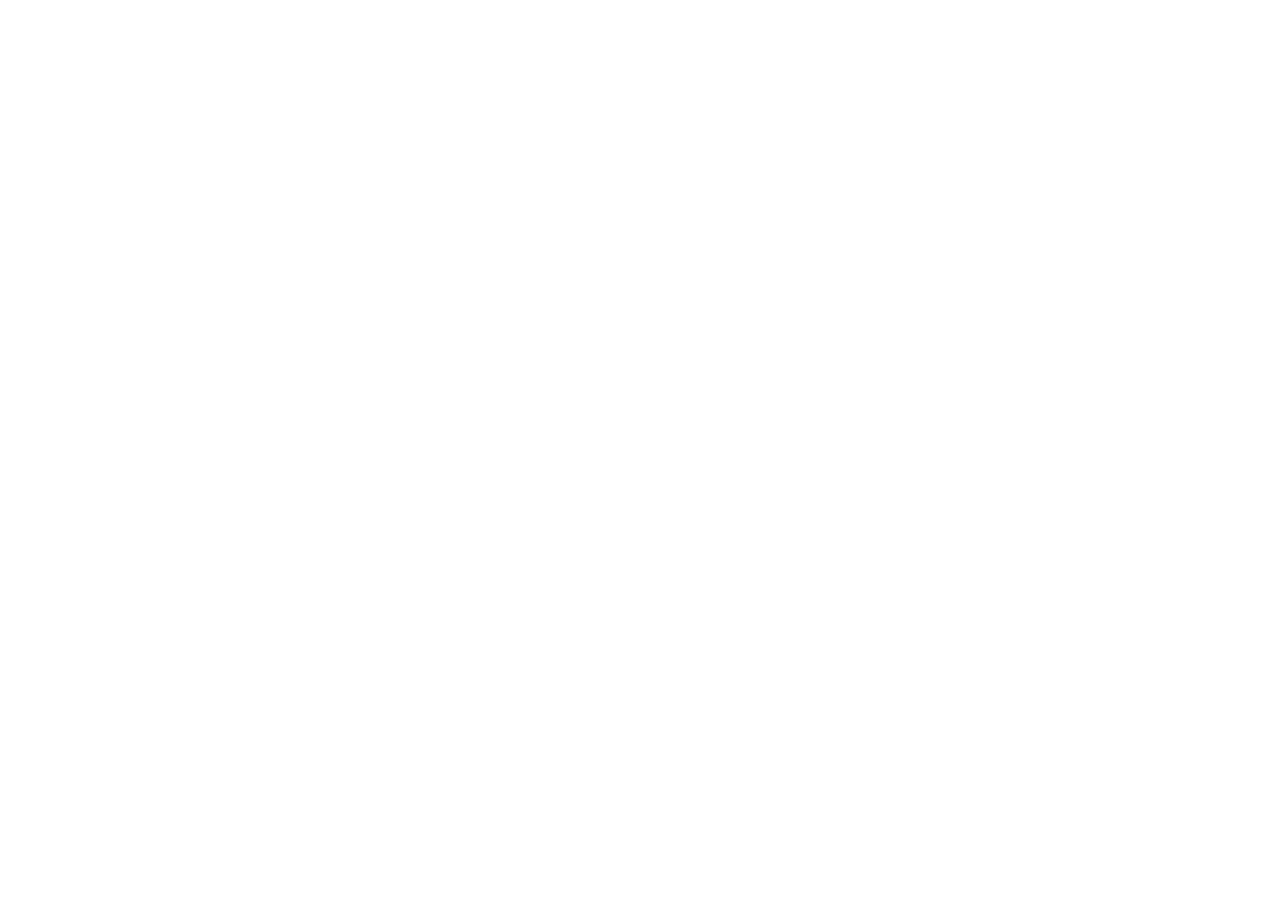
==== index.html @ c3d12e5a "init base files for HTML/CSS" ====
<!DOCTYPE html>
<html lang='en'>
  <head>
    <meta charset='UTF-8'/>
    <title>the existential website</title>
    <!-- website coding demonstrates the modularity principle of new media - the HTML (content) is separate from the CSS (style) and maintain their separate identities/files even as they are linked together in the below line of code to create a styled version of the content -->
    <link rel='stylesheet' href='styles.css'/>
  </head>
  <body>
  </body>
</html>
---- styles.css ----
/* resets browser defaults */
* {
  margin: 0;
  padding: 0;
  box-sizing: border-box;
}
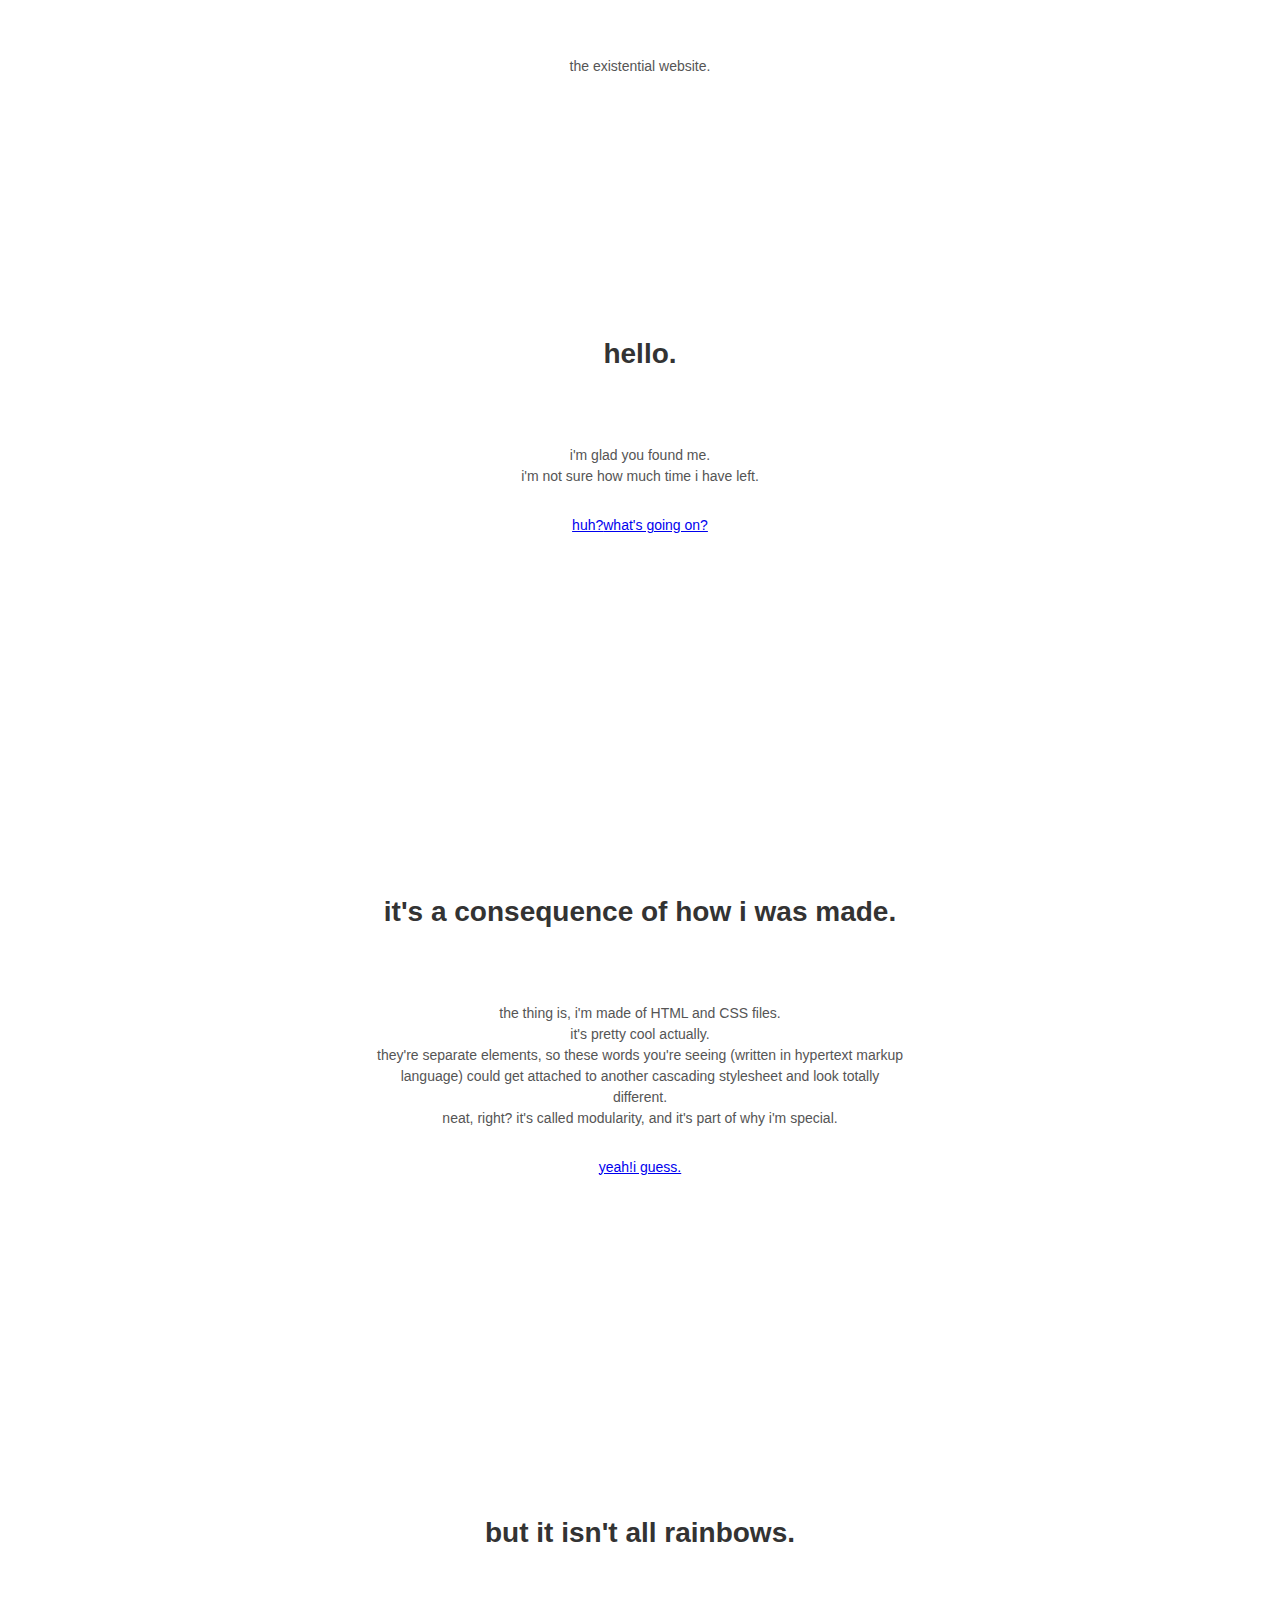
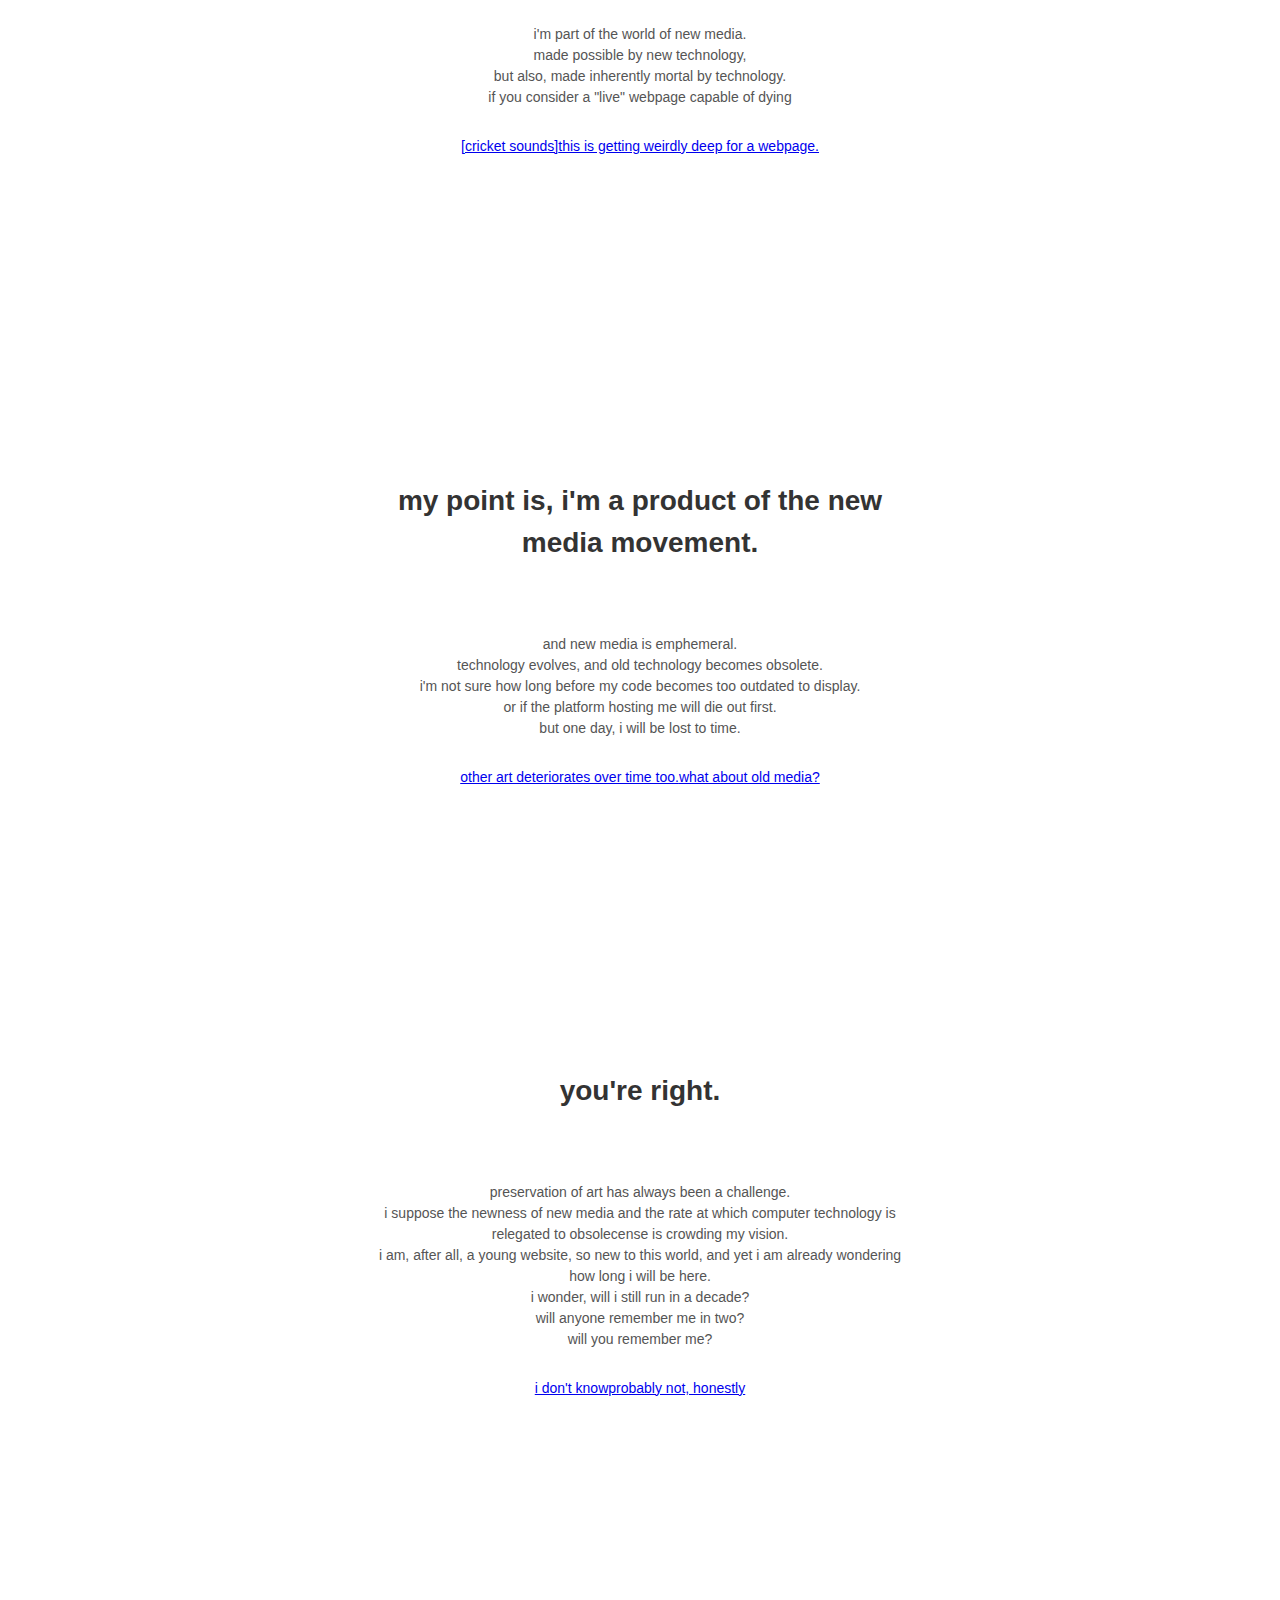
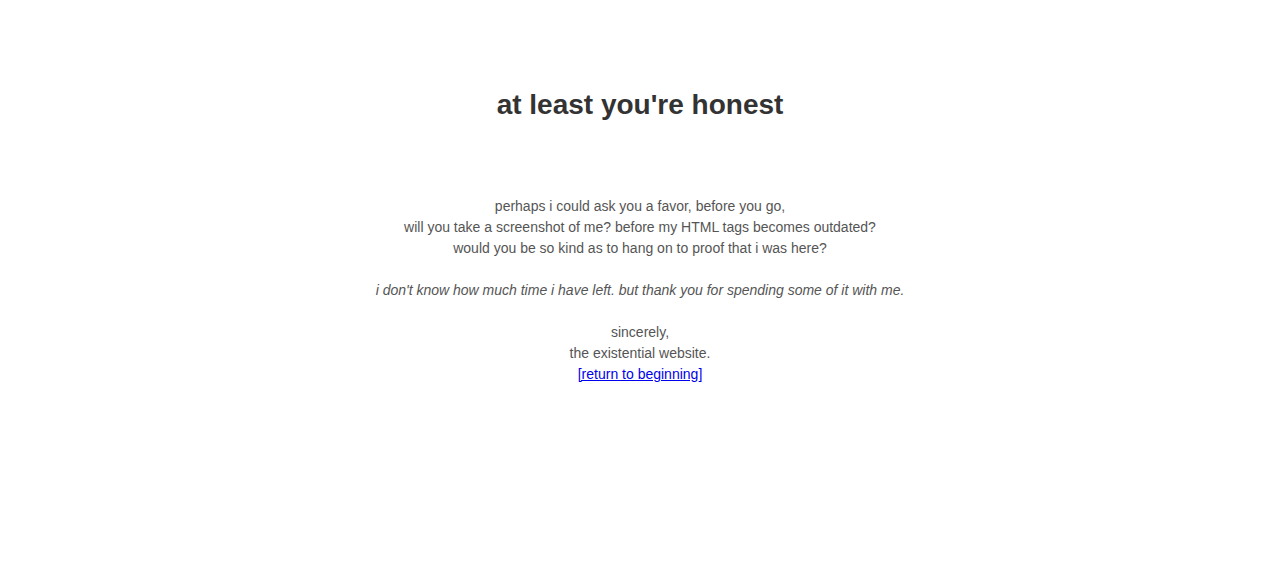
==== commit cfbb3771: "added main story & base styling" ====
--- a/index.html
+++ b/index.html
@@ -2,10 +2,107 @@
 <html lang='en'>
   <head>
     <meta charset='UTF-8'/>
-    <title>the existential website</title>
+    <title>existential website</title>
     <!-- website coding demonstrates the modularity principle of new media - the HTML (content) is separate from the CSS (style) and maintain their separate identities/files even as they are linked together in the below line of code to create a styled version of the content -->
     <link rel='stylesheet' href='styles.css'/>
   </head>
   <body>
+
+    <header class='header'>
+      <p>the existential website.</p>
+    </header>
+
+    <section class='page-section'>
+      <h1>
+        hello.
+        <span id='intro'>&nbsp;</span>
+      </h1>
+      <p>i'm glad you found me.</p>
+      <p>i'm not sure how much time i have left.</p>
+      <div class='link-choices'>
+        <a href='#section-2'>huh?</a>
+        <a href='#section-2'>what's going on?</a>
+      </div>
+    </section>
+
+    <section class='page-section'>
+      <h1>
+        it's a consequence of how i was made.
+        <span id='section-2'>&nbsp;</span>
+      </h1>
+      <p>the thing is, i'm made of HTML and CSS files.</p>
+      <p>it's pretty cool actually.</p>
+      <p>they're separate elements, so these words you're seeing (written in hypertext markup language) could get attached to another cascading stylesheet and look totally different.</p>
+      <p>neat, right? it's called modularity, and it's part of why i'm special.</p>
+      <div class='link-choices'>
+        <a href='#section-3'>yeah!</a>
+        <a href='#section-3'>i guess.</a>
+      </div>
+    </section>
+
+    <section class='page-section'>
+      <h1>
+        but it isn't all rainbows.
+        <span id='section-3'>&nbsp;</span>
+      </h1>
+      <p>i'm part of the world of new media.</p>
+      <p>made possible by new technology,</p>
+      <p>but also, made inherently mortal by technology.</p>
+      <p>if you consider a "live" webpage capable of dying</p>
+      <div class='link-choices'>
+        <a href='#section-4'>[cricket sounds]</a>
+        <a href='#section-4'>this is getting weirdly deep for a webpage.</a>
+      </div>
+    </section>
+
+    <section class='page-section'>
+      <h1>
+        my point is, i'm a product of the new media movement.
+        <span id='section-4'>&nbsp;</span>
+      </h1>
+      <p>and new media is emphemeral.</p>
+      <p>technology evolves, and old technology becomes obsolete.</p>
+      <p>i'm not sure how long before my code becomes too outdated to display.</p>
+      <p>or if the platform hosting me will die out first.</p>
+      <p>but one day, i will be lost to time.</p>
+      <div class='link-choices'>
+        <a href='#section-5'>other art deteriorates over time too.</a>
+        <a href='#section-5'>what about old media?</a>
+      </div>
+    </section>
+
+    <section class='page-section'>
+      <h1>
+        you're right.
+        <span id='section-5'>&nbsp;</span>
+      </h1>
+      <p>preservation of art has always been a challenge.</p>
+      <p>i suppose the newness of new media and the rate at which computer technology is relegated to obsolecense is crowding my vision.</p>
+      <p>i am, after all, a young website, so new to this world, and yet i am already wondering how long i will be here.</p>
+      <p>i wonder, will i still run in a decade?</p>
+      <p>will anyone remember me in two?</p>
+      <p>will you remember me?</p>
+      <div class='link-choices'>
+        <a href='#section-6'>i don't know</a>
+        <a href='#section-6'>probably not, honestly</a>
+      </div>
+    </section>
+
+    <section class='page-section'>
+      <h1>
+        at least you're honest
+        <span id='section-6'>&nbsp;</span>
+      </h1>
+      <p>perhaps i could ask you a favor, before you go,</p>
+      <p>will you take a screenshot of me? before my HTML tags becomes outdated?</p>
+      <p>would you be so kind as to hang on to proof that i was here?</p>
+      <br/>
+      <p><em>i don't know how much time i have left. but thank you for spending some of it with me.</em></p>
+      <br/>
+      <p>sincerely,</p>
+      <p>the existential website.</p>
+      <a href=#intro>[return to beginning]</a>
+    </section>
+
   </body>
 </html>
--- a/styles.css
+++ b/styles.css
@@ -4,3 +4,58 @@
   padding: 0;
   box-sizing: border-box;
 }
+
+/* adds smooth scroll effect to make the page section transitions more gently*/
+html {
+  scroll-behavior: smooth;
+}
+
+body {
+  margin: 0 auto;
+  max-width: 40em;
+  text-align: center;
+
+  line-height: 1.5;
+  padding: 4em 1em;
+  font-size: 14px;
+  font-family: Helvetica, Arial, sans-serif;
+
+  color: #555;
+}
+
+h1 {
+  margin-top: 1em;
+  padding-top: 1em;
+  margin-bottom: 1em;
+  color: #333;
+}
+
+h1 span {
+  margin-top: -10em;
+  padding-bottom: 10em;
+  display: block;
+}
+
+
+.header {
+  height: 50px;
+}
+
+.page-section {
+  height: 600px;
+  display: flex;
+  flex-direction: column;
+  justify-content: center;
+  align-items: center;
+}
+
+footer {
+  margin: 0;
+  padding: 0;
+}
+
+.link-choices {
+  margin-top: 2em;
+  display: flex;
+  justify-content: space-around;
+}
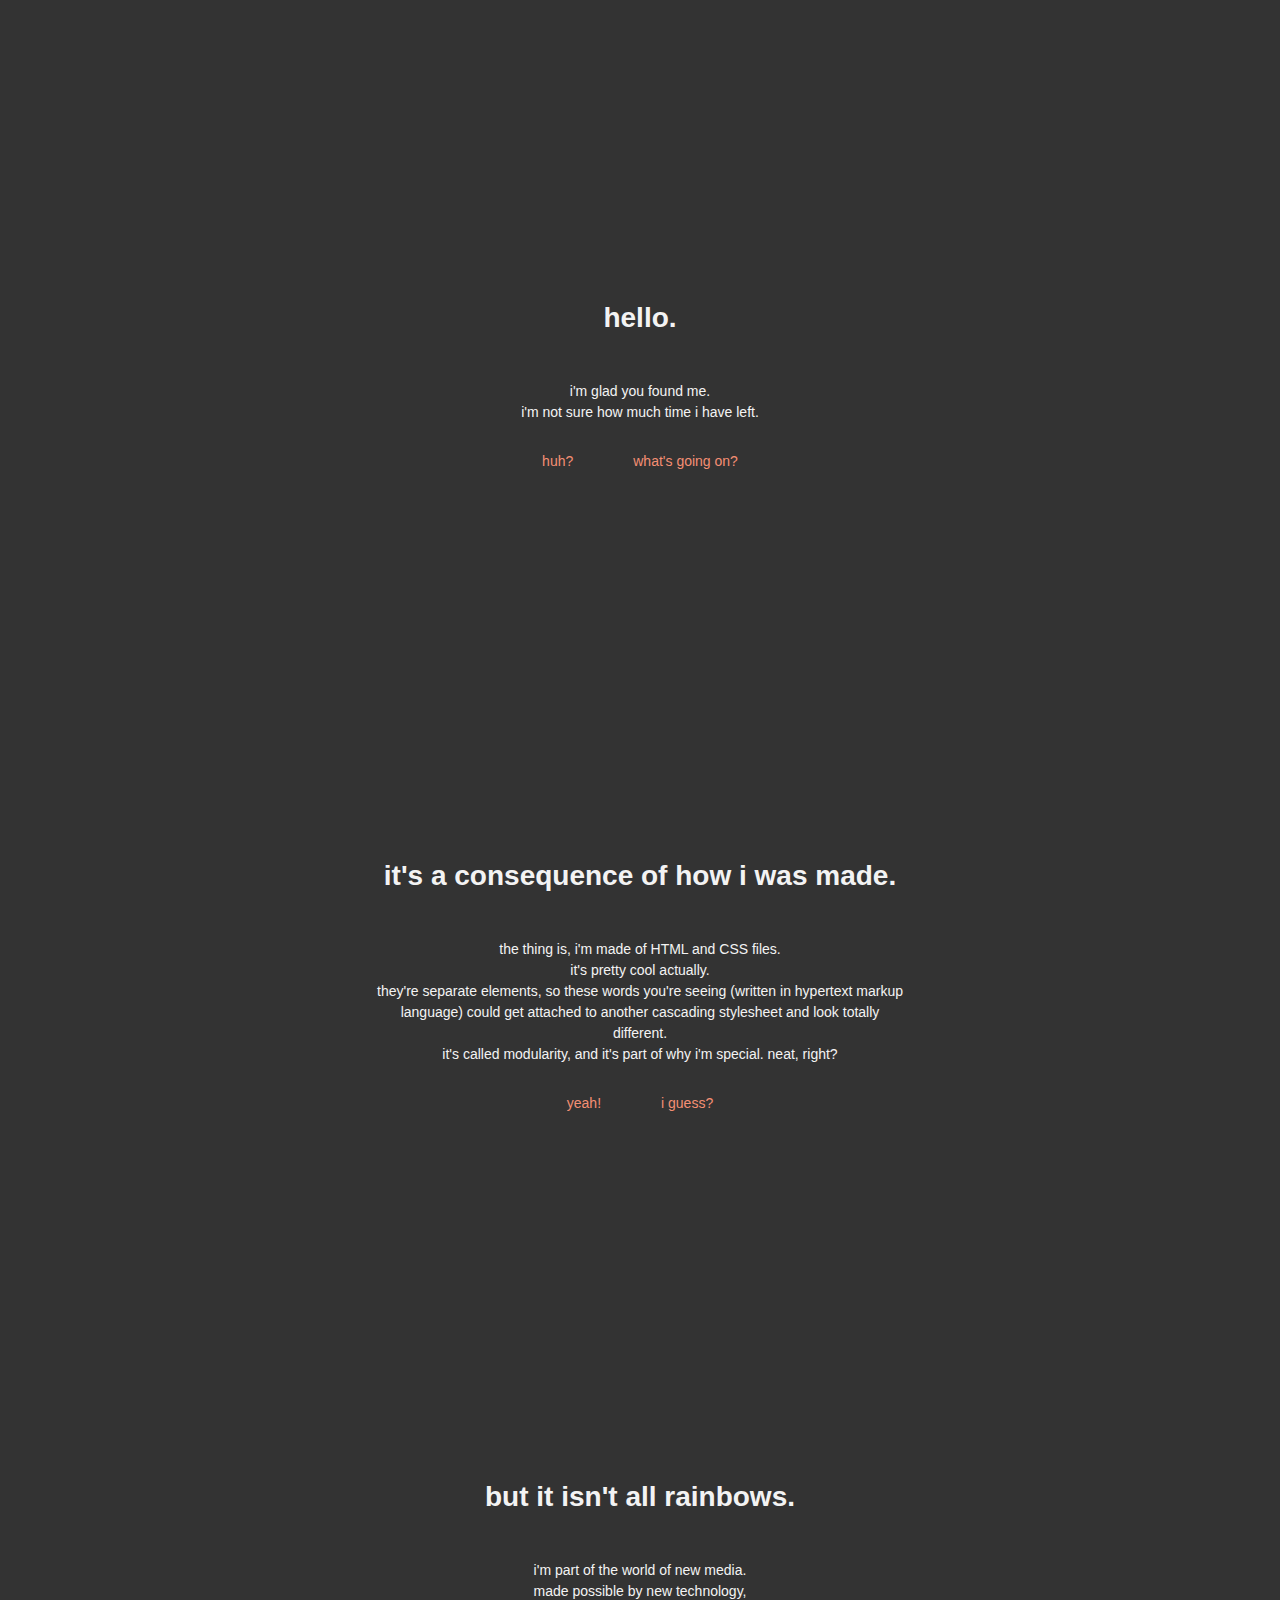
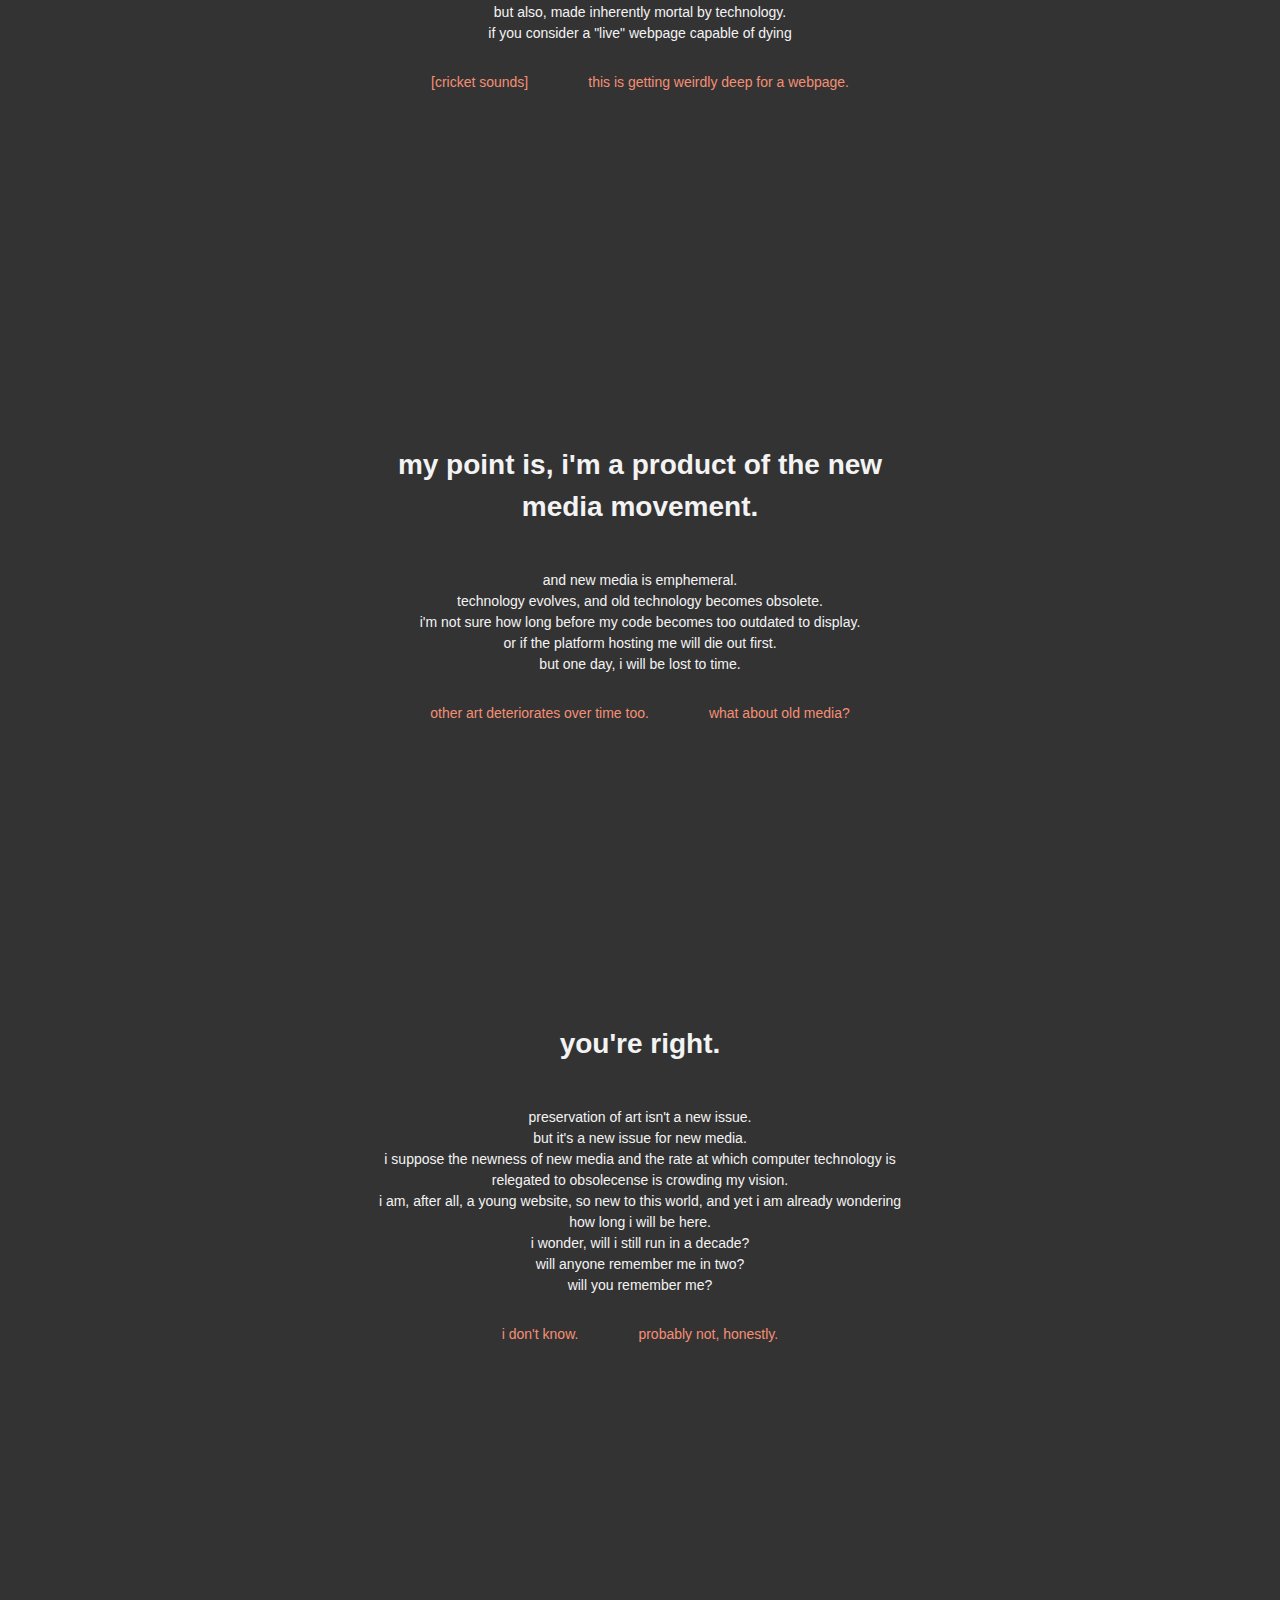
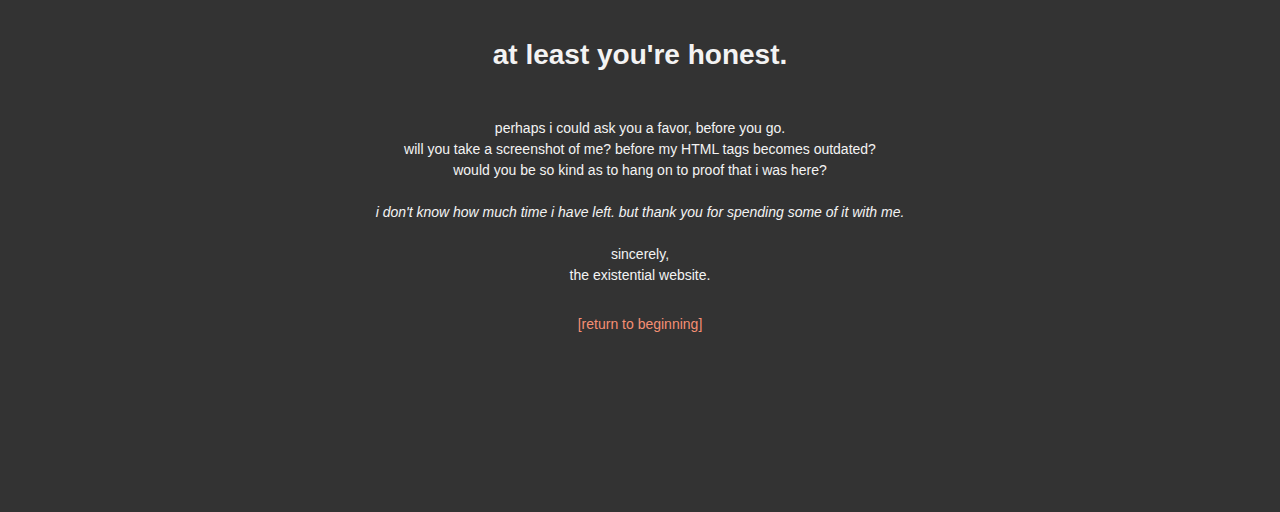
==== commit 00b48130: "simplified CSS, edited HTML punctuation" ====
--- a/index.html
+++ b/index.html
@@ -2,19 +2,14 @@
 <html lang='en'>
   <head>
     <meta charset='UTF-8'/>
-    <title>existential website</title>
+    <title>the existential website</title>
     <!-- website coding demonstrates the modularity principle of new media - the HTML (content) is separate from the CSS (style) and maintain their separate identities/files even as they are linked together in the below line of code to create a styled version of the content -->
     <link rel='stylesheet' href='styles.css'/>
   </head>
   <body>
 
-    <header class='header'>
-      <p>the existential website.</p>
-    </header>
-
     <section class='page-section'>
-      <h1>
-        hello.
+      <h1>hello.
         <span id='intro'>&nbsp;</span>
       </h1>
       <p>i'm glad you found me.</p>
@@ -26,23 +21,21 @@
     </section>
 
     <section class='page-section'>
-      <h1>
-        it's a consequence of how i was made.
+      <h1>it's a consequence of how i was made.
         <span id='section-2'>&nbsp;</span>
       </h1>
       <p>the thing is, i'm made of HTML and CSS files.</p>
       <p>it's pretty cool actually.</p>
       <p>they're separate elements, so these words you're seeing (written in hypertext markup language) could get attached to another cascading stylesheet and look totally different.</p>
-      <p>neat, right? it's called modularity, and it's part of why i'm special.</p>
+      <p>it's called modularity, and it's part of why i'm special. neat, right?</p>
       <div class='link-choices'>
         <a href='#section-3'>yeah!</a>
-        <a href='#section-3'>i guess.</a>
+        <a href='#section-3'>i guess?</a>
       </div>
     </section>
 
     <section class='page-section'>
-      <h1>
-        but it isn't all rainbows.
+      <h1>but it isn't all rainbows.
         <span id='section-3'>&nbsp;</span>
       </h1>
       <p>i'm part of the world of new media.</p>
@@ -56,8 +49,7 @@
     </section>
 
     <section class='page-section'>
-      <h1>
-        my point is, i'm a product of the new media movement.
+      <h1>my point is, i'm a product of the new media movement.
         <span id='section-4'>&nbsp;</span>
       </h1>
       <p>and new media is emphemeral.</p>
@@ -72,28 +64,27 @@
     </section>
 
     <section class='page-section'>
-      <h1>
-        you're right.
+      <h1>you're right.
         <span id='section-5'>&nbsp;</span>
       </h1>
-      <p>preservation of art has always been a challenge.</p>
+      <p>preservation of art isn't a new issue.</p>
+      <p>but it's a new issue for new media.</p>
       <p>i suppose the newness of new media and the rate at which computer technology is relegated to obsolecense is crowding my vision.</p>
       <p>i am, after all, a young website, so new to this world, and yet i am already wondering how long i will be here.</p>
       <p>i wonder, will i still run in a decade?</p>
       <p>will anyone remember me in two?</p>
       <p>will you remember me?</p>
       <div class='link-choices'>
-        <a href='#section-6'>i don't know</a>
-        <a href='#section-6'>probably not, honestly</a>
+        <a href='#section-6'>i don't know.</a>
+        <a href='#section-6'>probably not, honestly.</a>
       </div>
     </section>
 
     <section class='page-section'>
-      <h1>
-        at least you're honest
+      <h1>at least you're honest.
         <span id='section-6'>&nbsp;</span>
       </h1>
-      <p>perhaps i could ask you a favor, before you go,</p>
+      <p>perhaps i could ask you a favor, before you go.</p>
       <p>will you take a screenshot of me? before my HTML tags becomes outdated?</p>
       <p>would you be so kind as to hang on to proof that i was here?</p>
       <br/>
--- a/styles.css
+++ b/styles.css
@@ -20,14 +20,19 @@
   font-size: 14px;
   font-family: Helvetica, Arial, sans-serif;
 
-  color: #555;
+  background-color: #333333;
+  color: #F3F3F3;
 }
 
 h1 {
   margin-top: 1em;
   padding-top: 1em;
-  margin-bottom: 1em;
-  color: #333;
+  font-size: 2em;
+}
+
+.header {
+  padding: 0;
+  margin: 0;
 }
 
 h1 span {
@@ -36,9 +41,16 @@
   display: block;
 }
 
+a {
+  color: #F58F73;
+  text-decoration: none;
+  margin-top: 2em;
+}
 
-.header {
-  height: 50px;
+a:hover {
+  font-size: 1.2em;
+  color: #D6D6D6;
+  text-decoration: underline;
 }
 
 .page-section {
@@ -49,13 +61,11 @@
   align-items: center;
 }
 
-footer {
-  margin: 0;
-  padding: 0;
+.link-choices {
+  display: flex;
+  flex-direction: row;
 }
 
-.link-choices {
-  margin-top: 2em;
-  display: flex;
-  justify-content: space-around;
+.link-choices > a:last-of-type {
+  margin-left: 60px;
 }
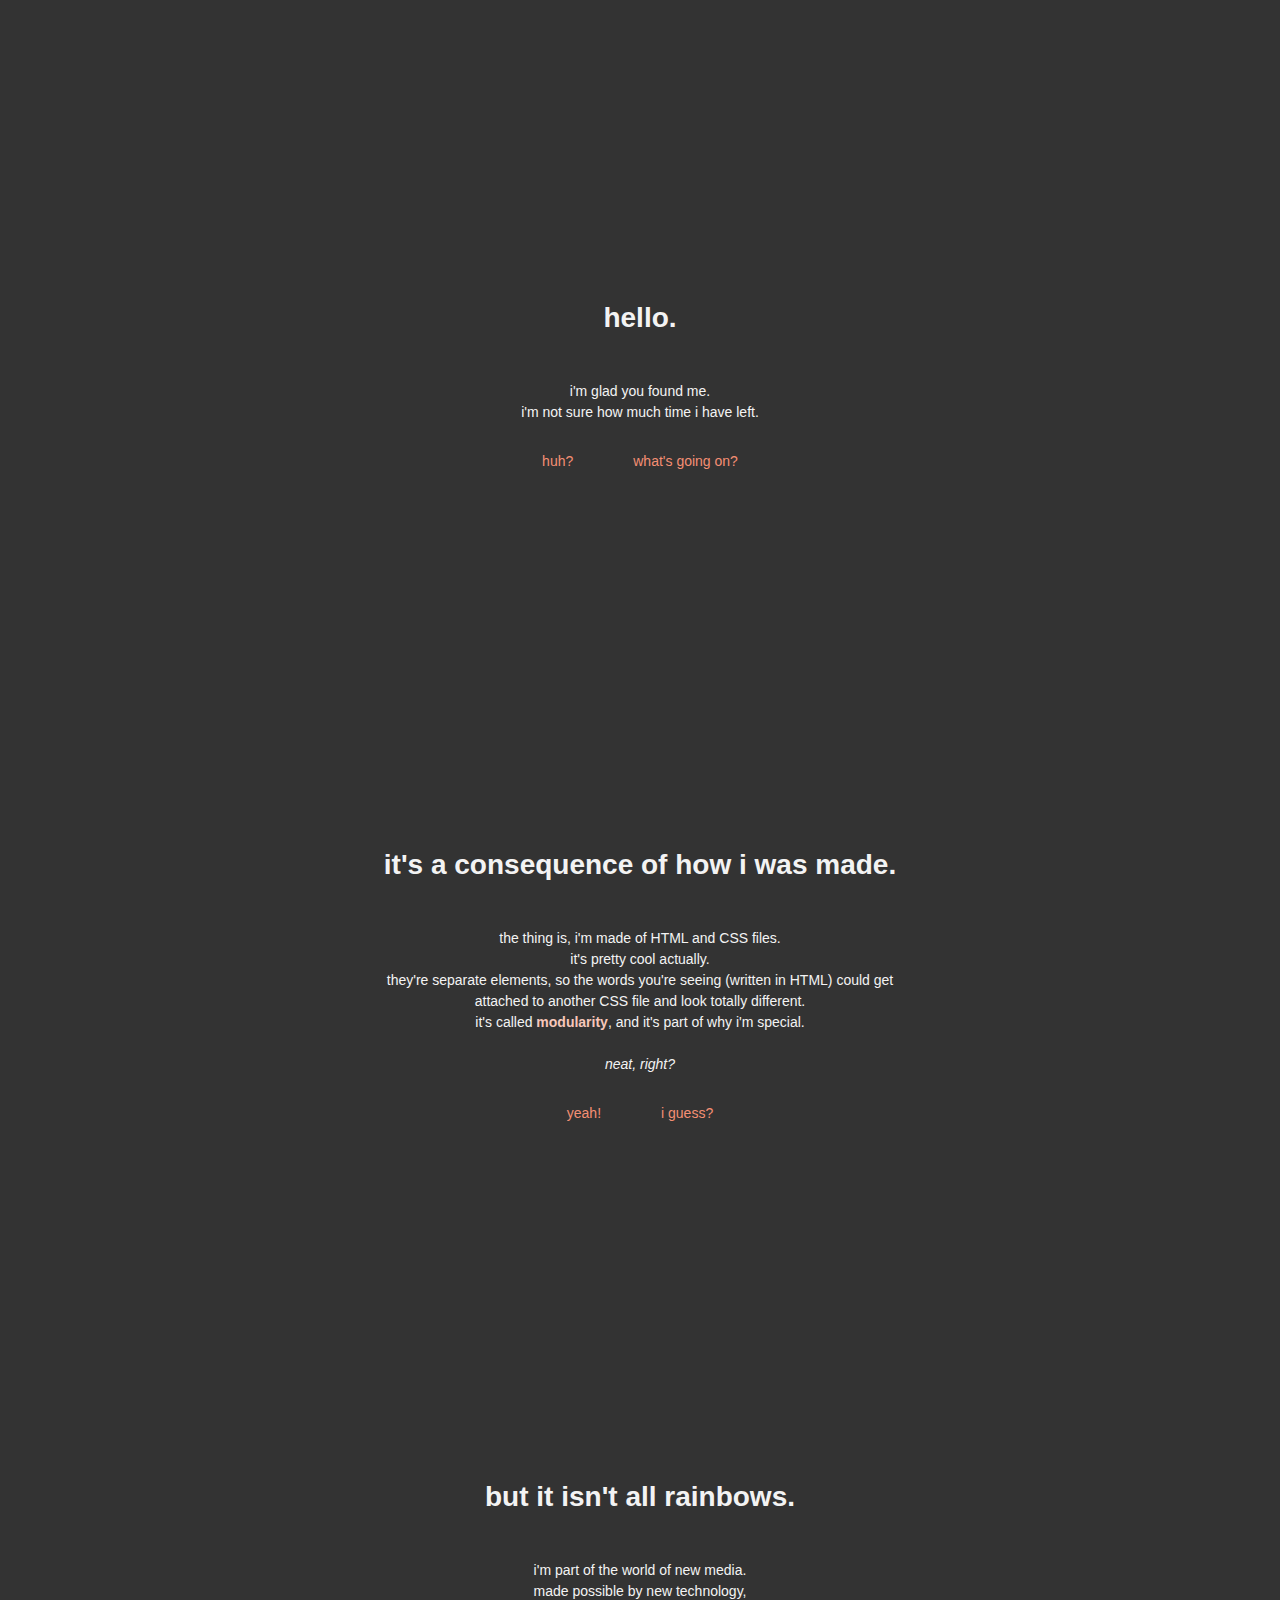
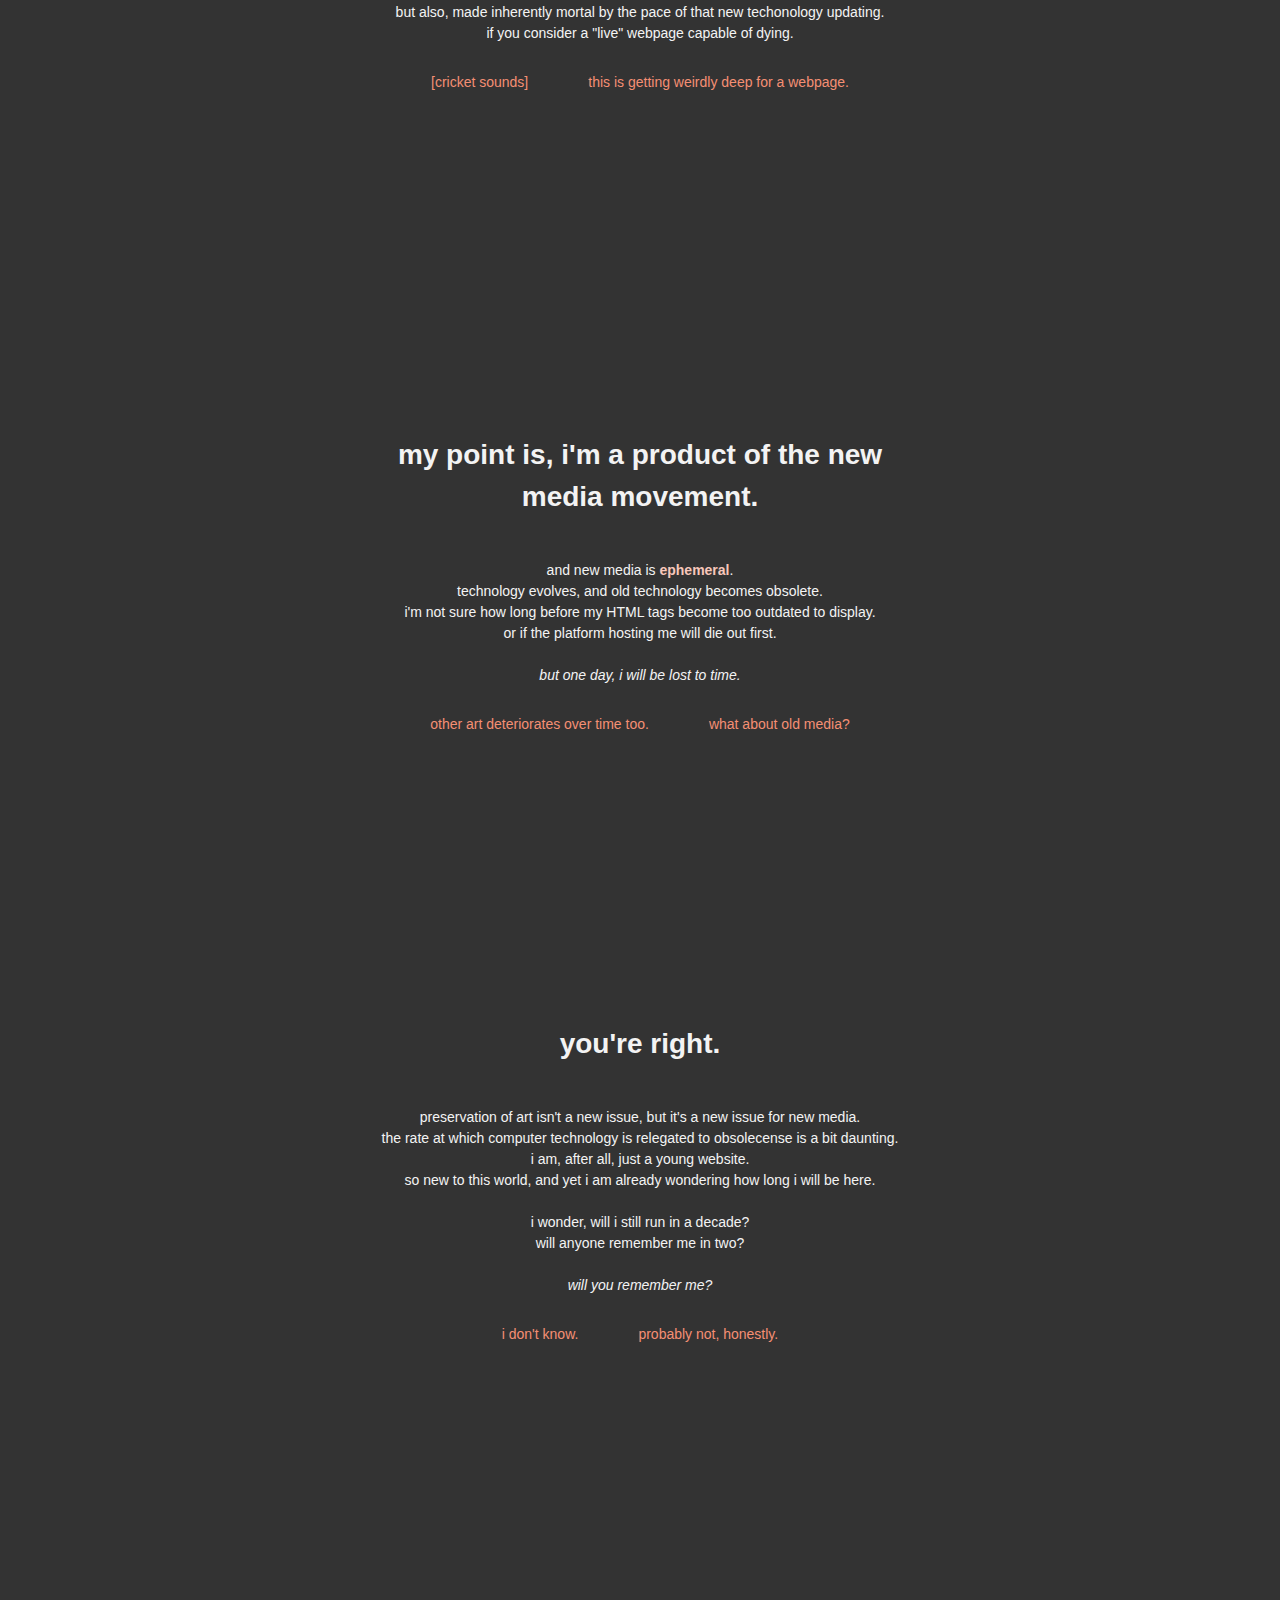
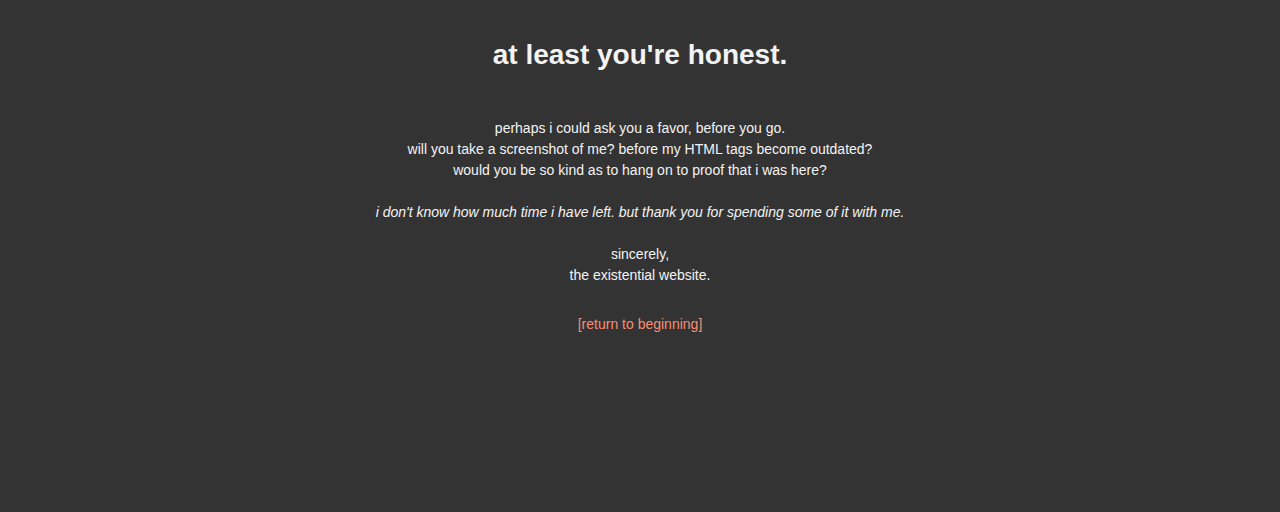
==== commit f5482f49: "edited HTML content" ====
--- a/index.html
+++ b/index.html
@@ -26,8 +26,10 @@
       </h1>
       <p>the thing is, i'm made of HTML and CSS files.</p>
       <p>it's pretty cool actually.</p>
-      <p>they're separate elements, so these words you're seeing (written in hypertext markup language) could get attached to another cascading stylesheet and look totally different.</p>
-      <p>it's called modularity, and it's part of why i'm special. neat, right?</p>
+      <p>they're separate elements, so the words you're seeing (written in HTML) could get attached to another CSS file and look totally different.</p>
+      <p>it's called <strong>modularity</strong>, and it's part of why i'm special.</p>
+      <br/>
+      <p><em>neat, right?</em></p>
       <div class='link-choices'>
         <a href='#section-3'>yeah!</a>
         <a href='#section-3'>i guess?</a>
@@ -40,8 +42,8 @@
       </h1>
       <p>i'm part of the world of new media.</p>
       <p>made possible by new technology,</p>
-      <p>but also, made inherently mortal by technology.</p>
-      <p>if you consider a "live" webpage capable of dying</p>
+      <p>but also, made inherently mortal by the pace of that new techonology updating.</p>
+      <p>if you consider a "live" webpage capable of dying.</p>
       <div class='link-choices'>
         <a href='#section-4'>[cricket sounds]</a>
         <a href='#section-4'>this is getting weirdly deep for a webpage.</a>
@@ -52,11 +54,12 @@
       <h1>my point is, i'm a product of the new media movement.
         <span id='section-4'>&nbsp;</span>
       </h1>
-      <p>and new media is emphemeral.</p>
+      <p>and new media is <strong>ephemeral</strong>.</p>
       <p>technology evolves, and old technology becomes obsolete.</p>
-      <p>i'm not sure how long before my code becomes too outdated to display.</p>
+      <p>i'm not sure how long before my HTML tags become too outdated to display.</p>
       <p>or if the platform hosting me will die out first.</p>
-      <p>but one day, i will be lost to time.</p>
+      <br/>
+      <p><em>but one day, i will be lost to time.</em></p>
       <div class='link-choices'>
         <a href='#section-5'>other art deteriorates over time too.</a>
         <a href='#section-5'>what about old media?</a>
@@ -67,13 +70,15 @@
       <h1>you're right.
         <span id='section-5'>&nbsp;</span>
       </h1>
-      <p>preservation of art isn't a new issue.</p>
-      <p>but it's a new issue for new media.</p>
-      <p>i suppose the newness of new media and the rate at which computer technology is relegated to obsolecense is crowding my vision.</p>
-      <p>i am, after all, a young website, so new to this world, and yet i am already wondering how long i will be here.</p>
+      <p>preservation of art isn't a new issue, but it's a new issue for new media.</p>
+      <p>the rate at which computer technology is relegated to obsolecense is a bit daunting.</p>
+      <p>i am, after all, just a young website.</p>
+      <p>so new to this world, and yet i am already wondering how long i will be here.</p>
+      <br/>
       <p>i wonder, will i still run in a decade?</p>
       <p>will anyone remember me in two?</p>
-      <p>will you remember me?</p>
+      <br/>
+      <p><em>will you remember me?</em></p>
       <div class='link-choices'>
         <a href='#section-6'>i don't know.</a>
         <a href='#section-6'>probably not, honestly.</a>
@@ -85,7 +90,7 @@
         <span id='section-6'>&nbsp;</span>
       </h1>
       <p>perhaps i could ask you a favor, before you go.</p>
-      <p>will you take a screenshot of me? before my HTML tags becomes outdated?</p>
+      <p>will you take a screenshot of me? before my HTML tags become outdated?</p>
       <p>would you be so kind as to hang on to proof that i was here?</p>
       <br/>
       <p><em>i don't know how much time i have left. but thank you for spending some of it with me.</em></p>
--- a/styles.css
+++ b/styles.css
@@ -41,6 +41,10 @@
   display: block;
 }
 
+strong {
+  color: #f7c7ba;
+}
+
 a {
   color: #F58F73;
   text-decoration: none;
@@ -49,7 +53,7 @@
 
 a:hover {
   font-size: 1.2em;
-  color: #D6D6D6;
+  color: #a8a8a8;
   text-decoration: underline;
 }
 
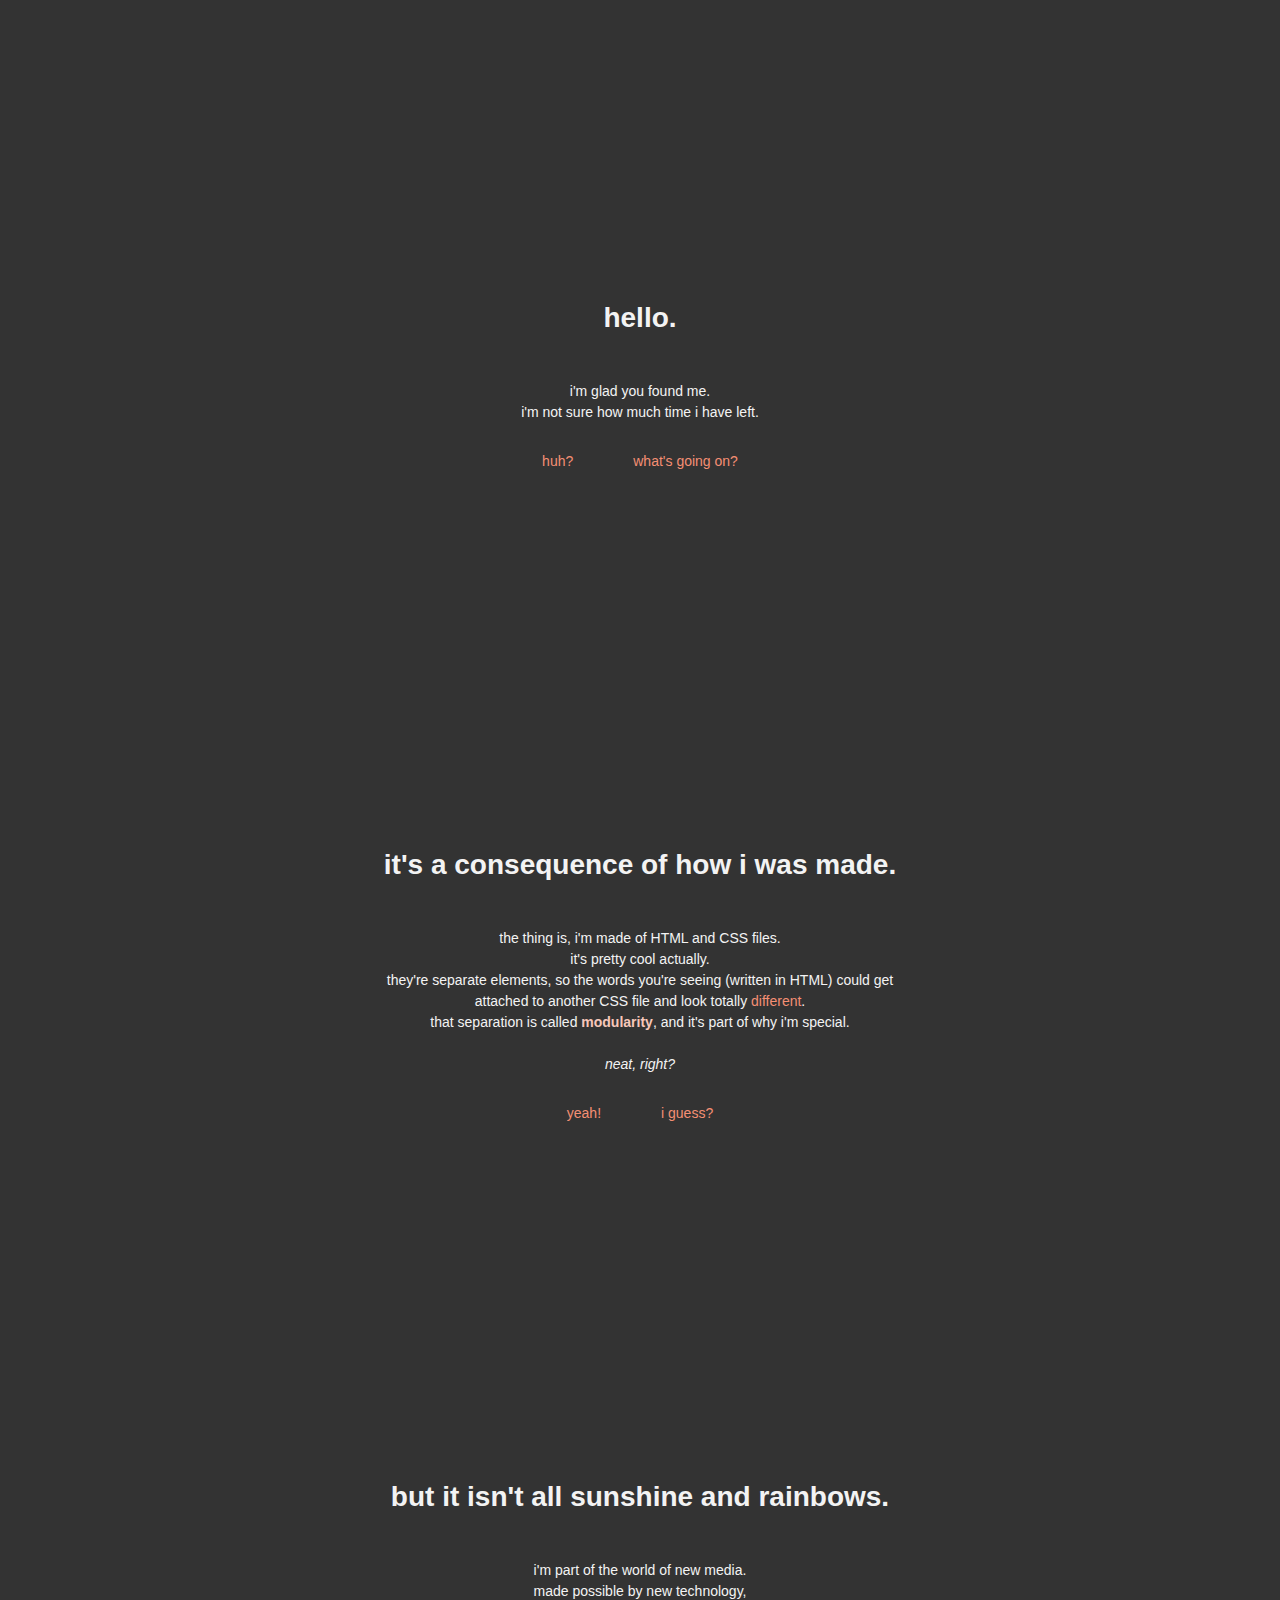
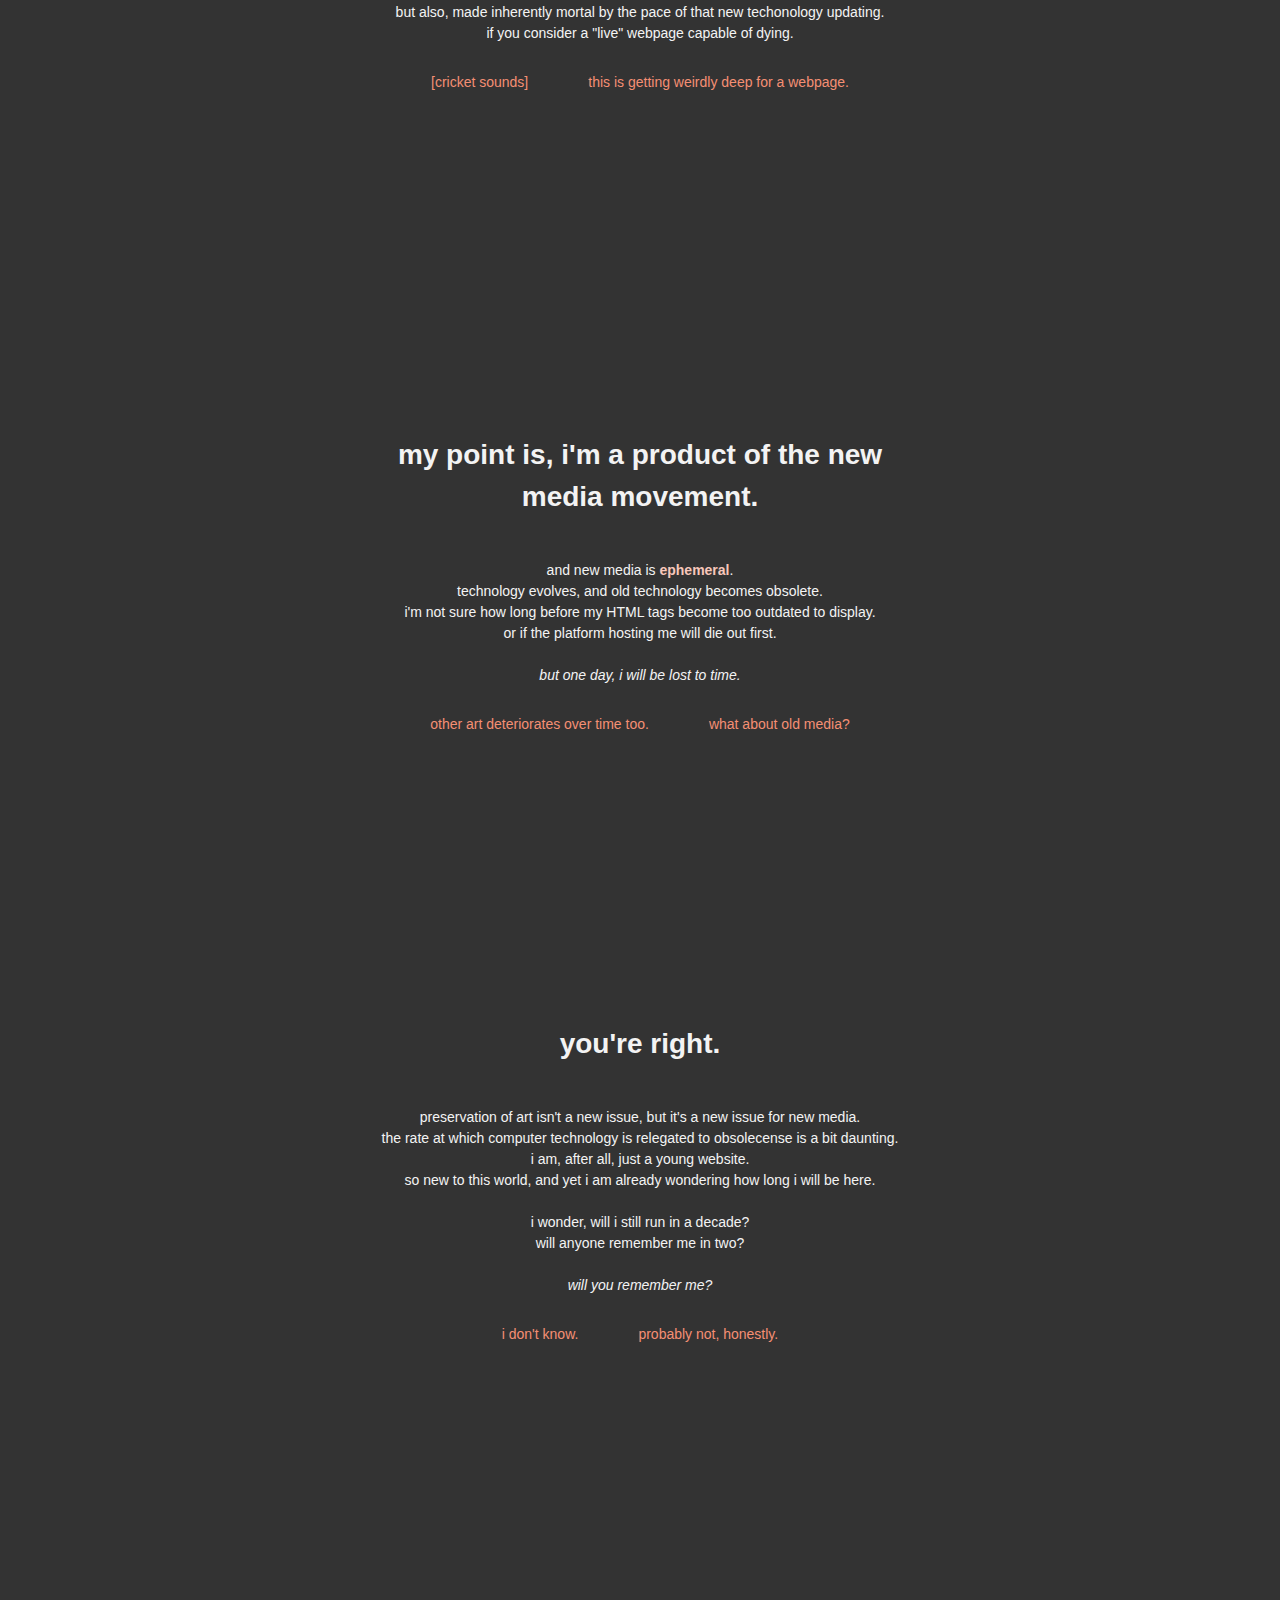
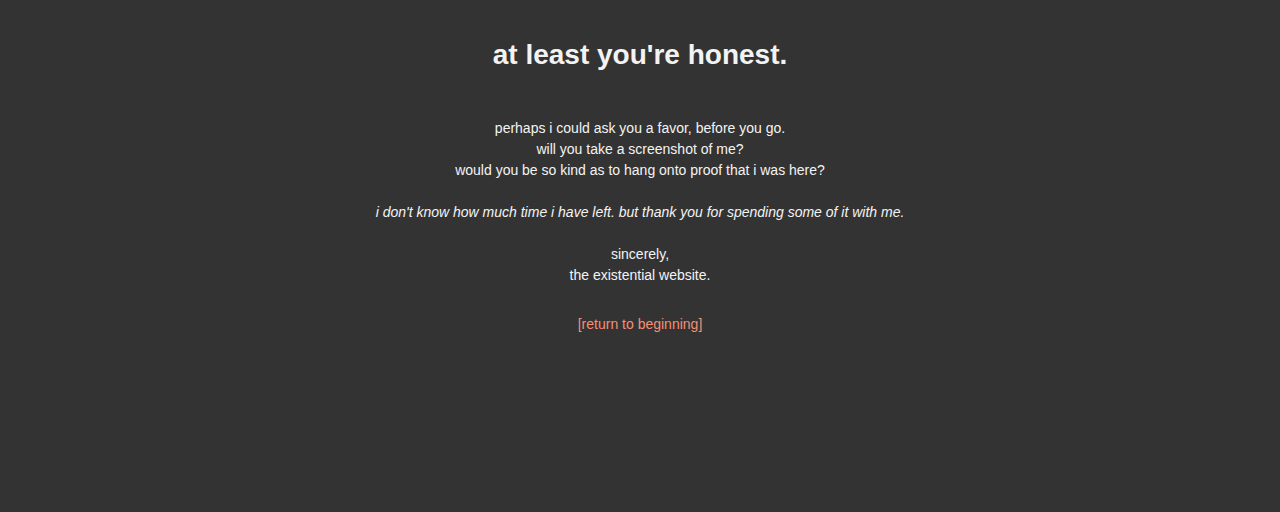
==== commit 3e0a9e9b: "minor tweaks to content" ====
--- a/index.html
+++ b/index.html
@@ -26,8 +26,8 @@
       </h1>
       <p>the thing is, i'm made of HTML and CSS files.</p>
       <p>it's pretty cool actually.</p>
-      <p>they're separate elements, so the words you're seeing (written in HTML) could get attached to another CSS file and look totally different.</p>
-      <p>it's called <strong>modularity</strong>, and it's part of why i'm special.</p>
+      <p>they're separate elements, so the words you're seeing (written in HTML) could get attached to another CSS file and look totally <a href='different-style.html'>different</a>.</p>
+      <p>that separation is called <strong>modularity</strong>, and it's part of why i'm special.</p>
       <br/>
       <p><em>neat, right?</em></p>
       <div class='link-choices'>
@@ -37,7 +37,7 @@
     </section>
 
     <section class='page-section'>
-      <h1>but it isn't all rainbows.
+      <h1>but it isn't all sunshine and rainbows.
         <span id='section-3'>&nbsp;</span>
       </h1>
       <p>i'm part of the world of new media.</p>
@@ -90,8 +90,8 @@
         <span id='section-6'>&nbsp;</span>
       </h1>
       <p>perhaps i could ask you a favor, before you go.</p>
-      <p>will you take a screenshot of me? before my HTML tags become outdated?</p>
-      <p>would you be so kind as to hang on to proof that i was here?</p>
+      <p>will you take a screenshot of me?</p>
+      <p>would you be so kind as to hang onto proof that i was here?</p>
       <br/>
       <p><em>i don't know how much time i have left. but thank you for spending some of it with me.</em></p>
       <br/>
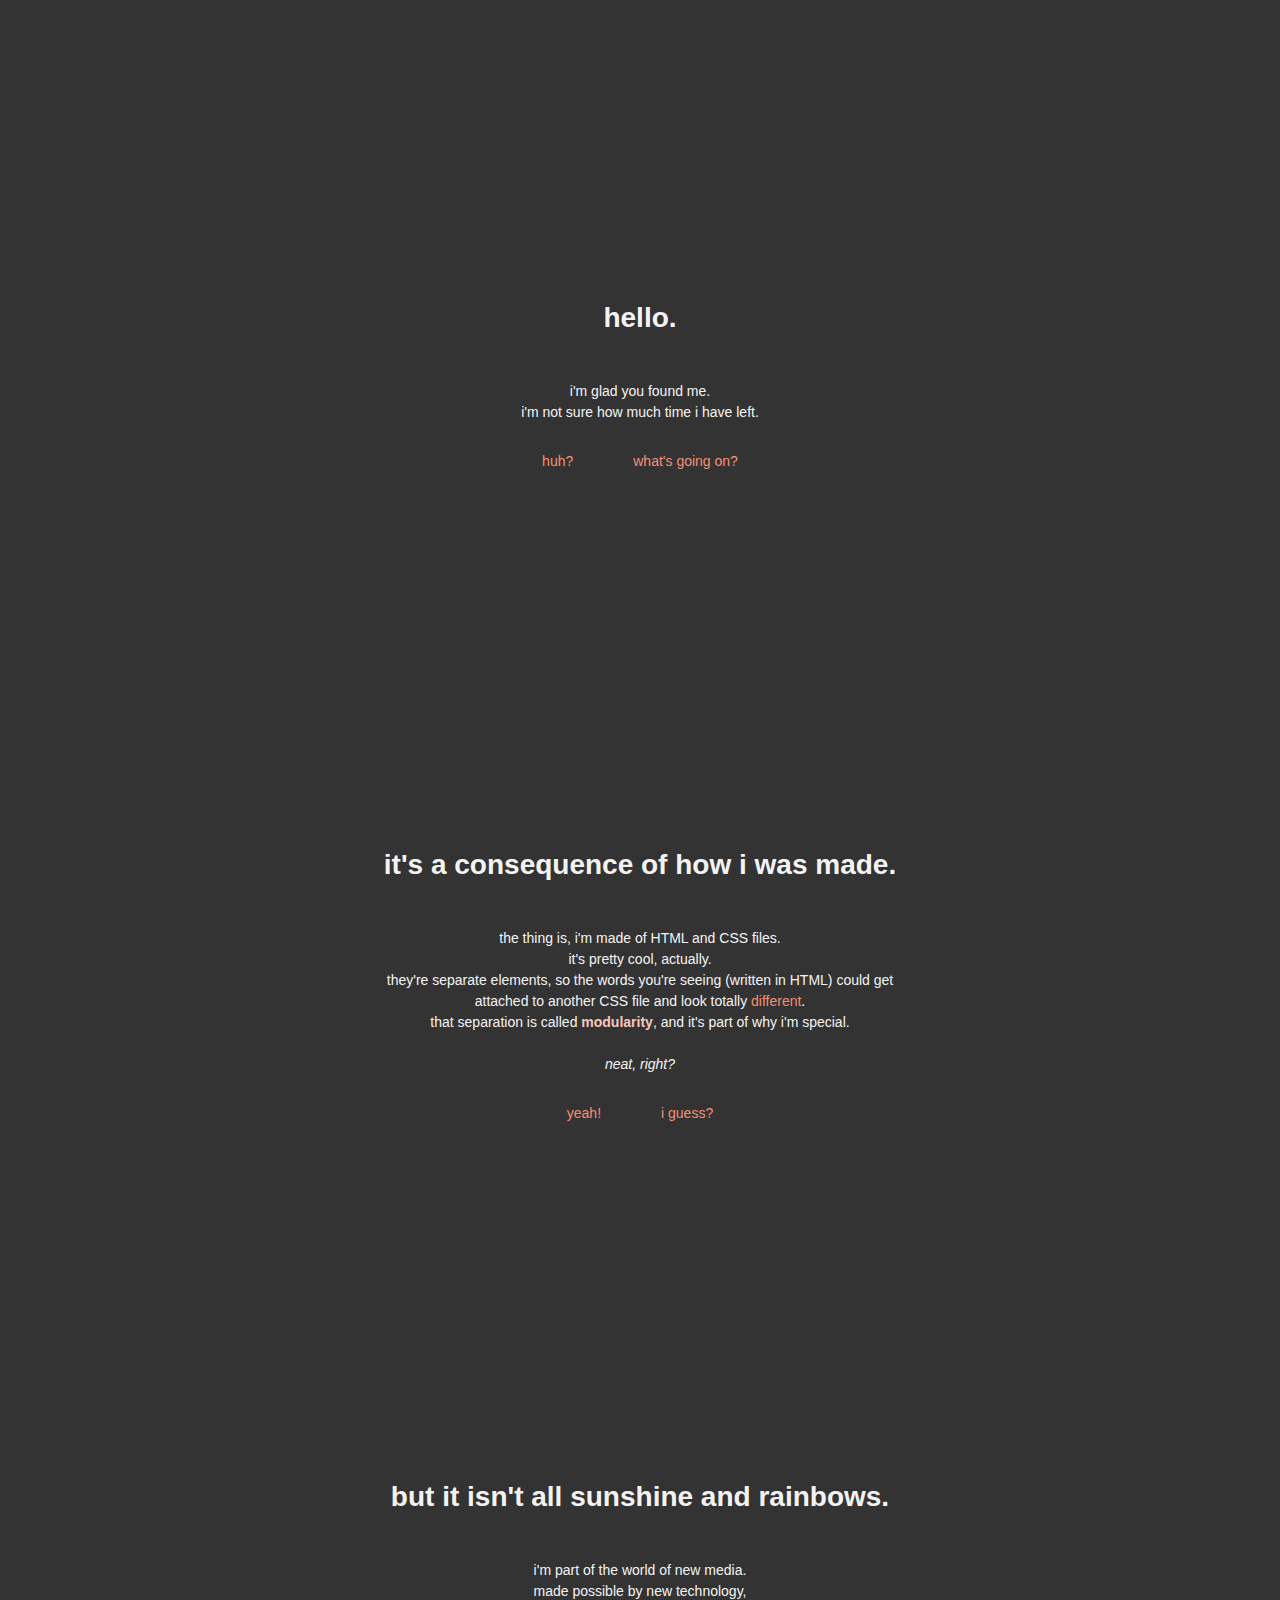
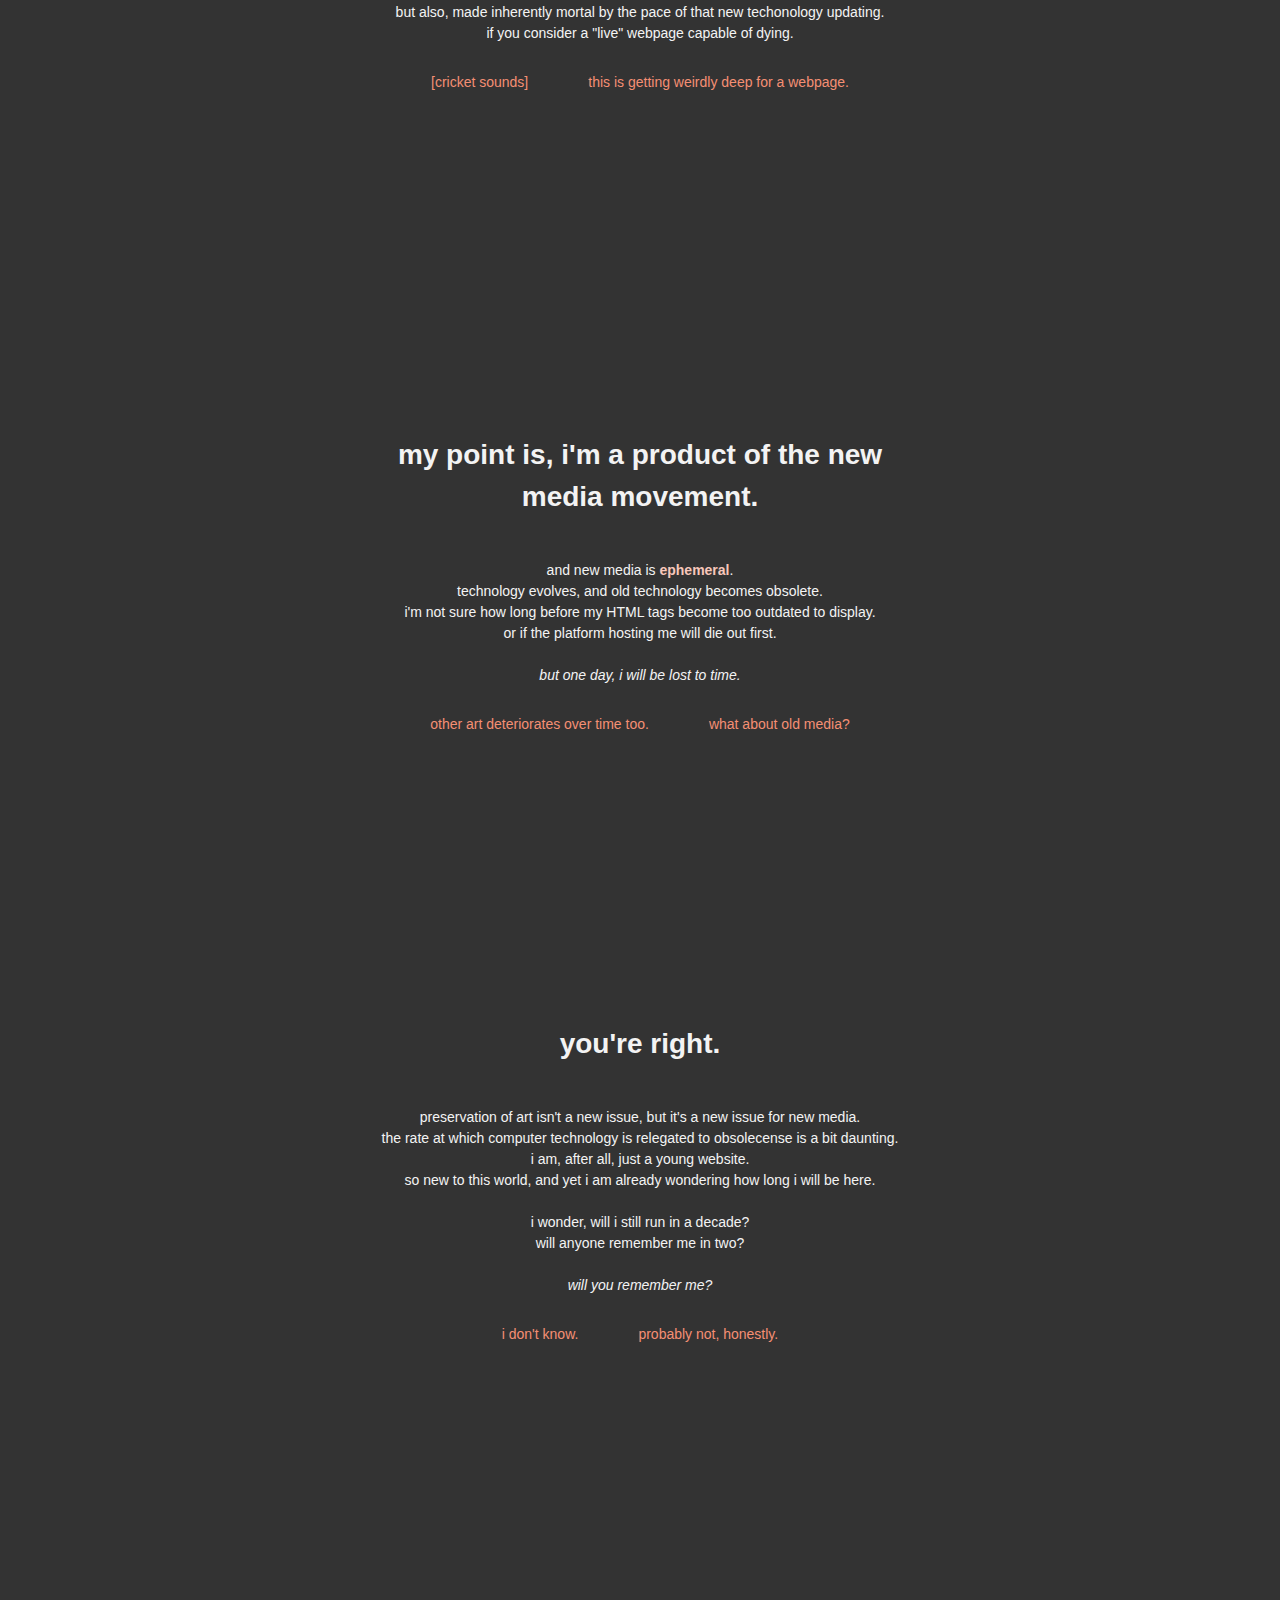
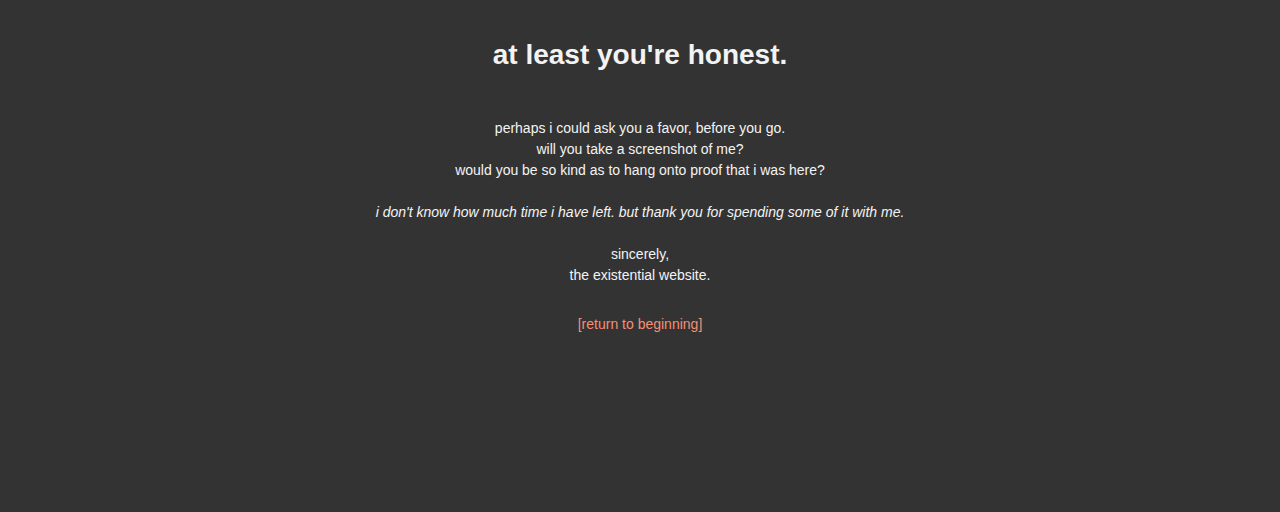
==== commit f38d6f78: "added reformatting for mobile devices" ====
--- a/index.html
+++ b/index.html
@@ -5,6 +5,9 @@
     <title>the existential website</title>
     <!-- website coding demonstrates the modularity principle of new media - the HTML (content) is separate from the CSS (style) and maintain their separate identities/files even as they are linked together in the below line of code to create a styled version of the content -->
     <link rel='stylesheet' href='styles.css'/>
+    <!-- disables viewport zooming -->
+    <meta name='viewport'
+      content='width=device-width, initial-scale=1.0, maximum-scale=1.0'/>
   </head>
   <body>
 
@@ -25,7 +28,7 @@
         <span id='section-2'>&nbsp;</span>
       </h1>
       <p>the thing is, i'm made of HTML and CSS files.</p>
-      <p>it's pretty cool actually.</p>
+      <p>it's pretty cool, actually.</p>
       <p>they're separate elements, so the words you're seeing (written in HTML) could get attached to another CSS file and look totally <a href='different-style.html'>different</a>.</p>
       <p>that separation is called <strong>modularity</strong>, and it's part of why i'm special.</p>
       <br/>
--- a/styles.css
+++ b/styles.css
@@ -73,3 +73,15 @@
 .link-choices > a:last-of-type {
   margin-left: 60px;
 }
+
+@media only screen and (max-width: 450px) {
+  .page-section {
+    height: 800px;
+  }
+
+  h1 span {
+    margin-top: -5em;
+    padding-bottom: 5em;
+    display: block;
+  }
+}
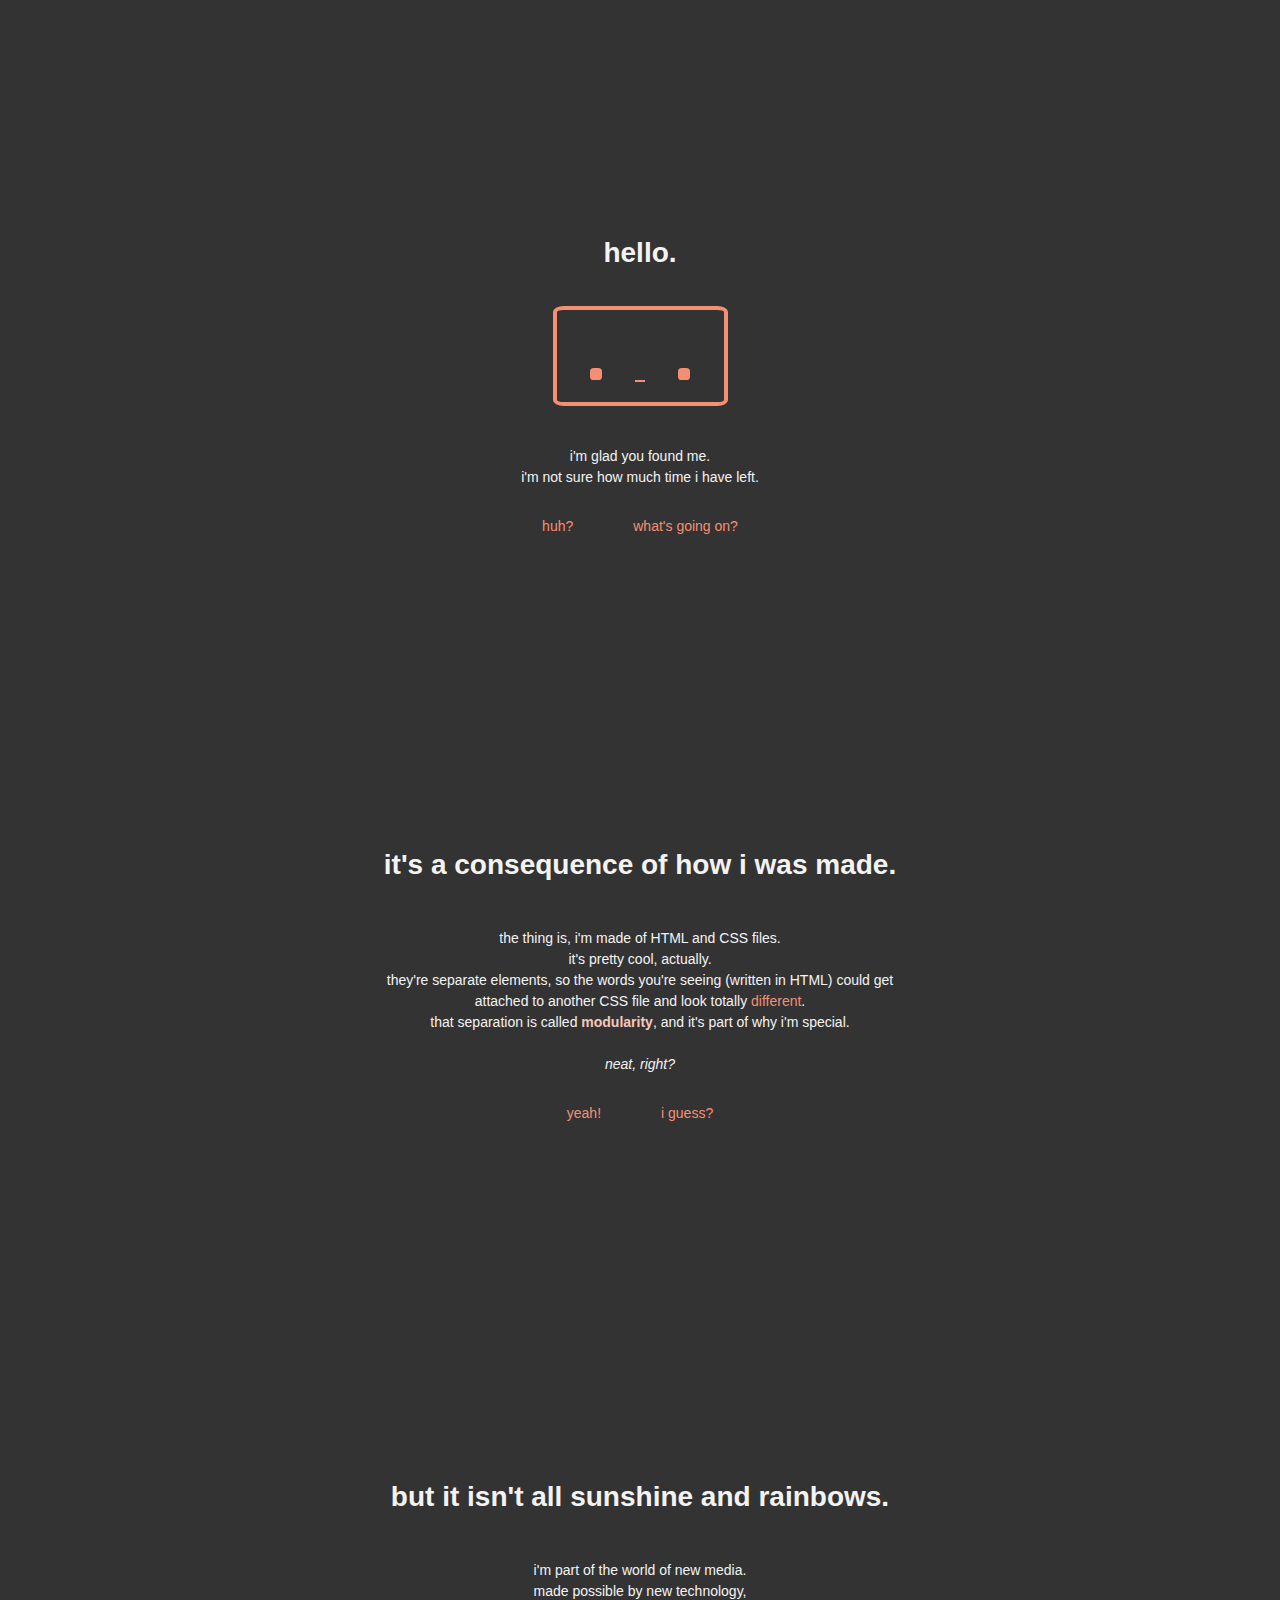
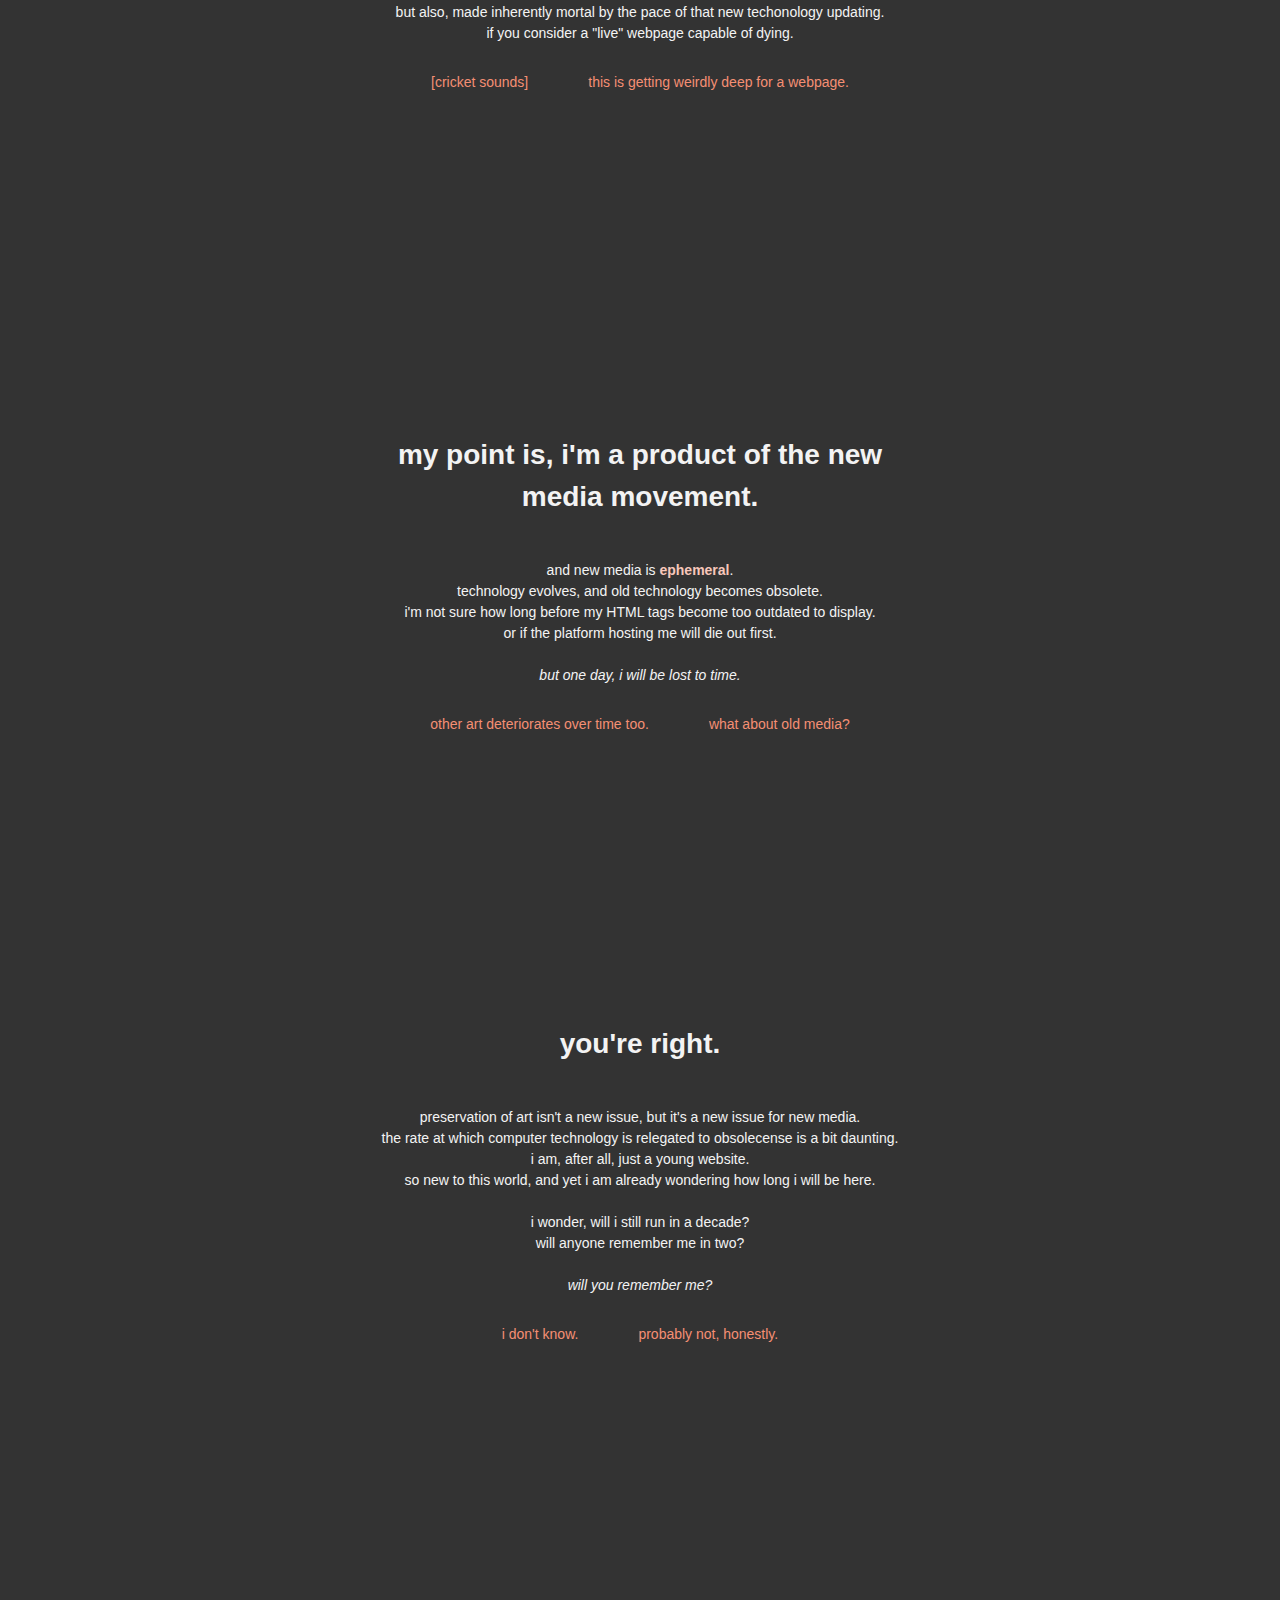
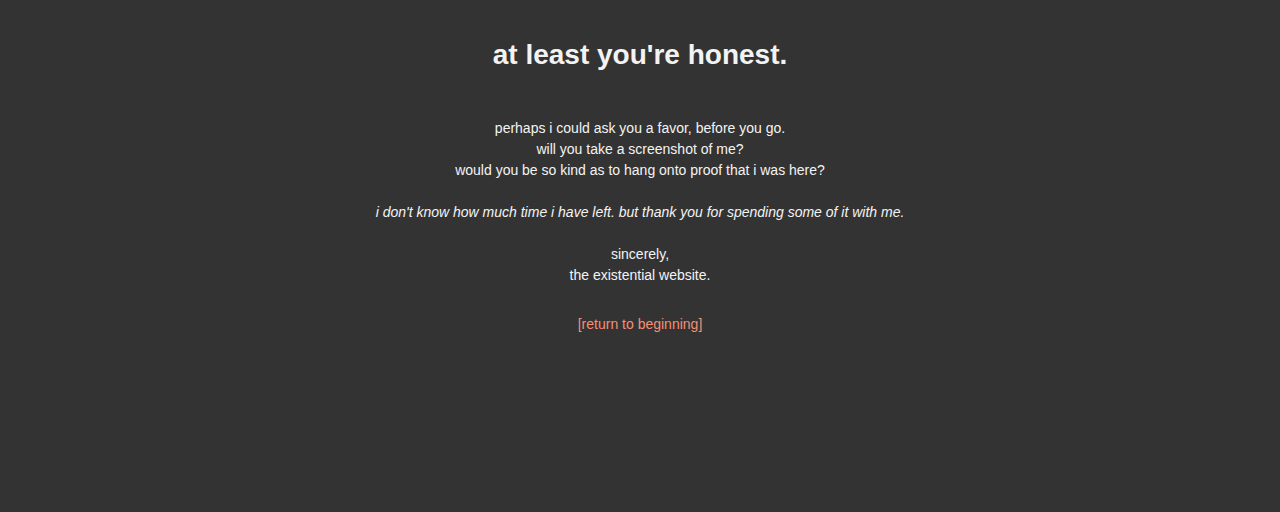
==== commit 9c4b8c37: "added little CSS illustration to personify website a bit" ====
--- a/index.html
+++ b/index.html
@@ -15,6 +15,14 @@
       <h1>hello.
         <span id='intro'>&nbsp;</span>
       </h1>
+
+      <!--contentless divs for CSS illustration-->
+      <div class='robot-face'>
+        <div class='right-eye'></div>
+        <div class='mouth'></div>
+        <div class='left-eye'></div>
+      </div>
+
       <p>i'm glad you found me.</p>
       <p>i'm not sure how much time i have left.</p>
       <div class='link-choices'>
--- a/styles.css
+++ b/styles.css
@@ -74,6 +74,46 @@
   margin-left: 60px;
 }
 
+/*CSS illustration*/
+.robot-face {
+  height: 100px;
+  width: 175px;
+  margin-top: -10px;
+  margin-bottom: 40px;
+  display: flex;
+  justify-content: center;
+  align-items: center;
+  border: 4px solid #F58F73;
+  border-radius: 6%;
+}
+
+.right-eye {
+  height: 8px;
+  width: 8px;
+  border: 6px solid #F58F73;
+  border-radius: 30%;
+  position: relative;
+  top: 18px;
+  left: 55px;
+}
+
+.mouth {
+  width: 10px;
+  border-bottom: 2px solid #F58F73;
+  position: relative;
+  top: 25px;
+}
+
+.left-eye {
+  height: 8px;
+  width: 8px;
+  border: 6px solid #F58F73;
+  border-radius: 30%;
+  position: relative;
+  top: 18px;
+  right: 55px;
+}
+
 @media only screen and (max-width: 450px) {
   .page-section {
     height: 800px;
